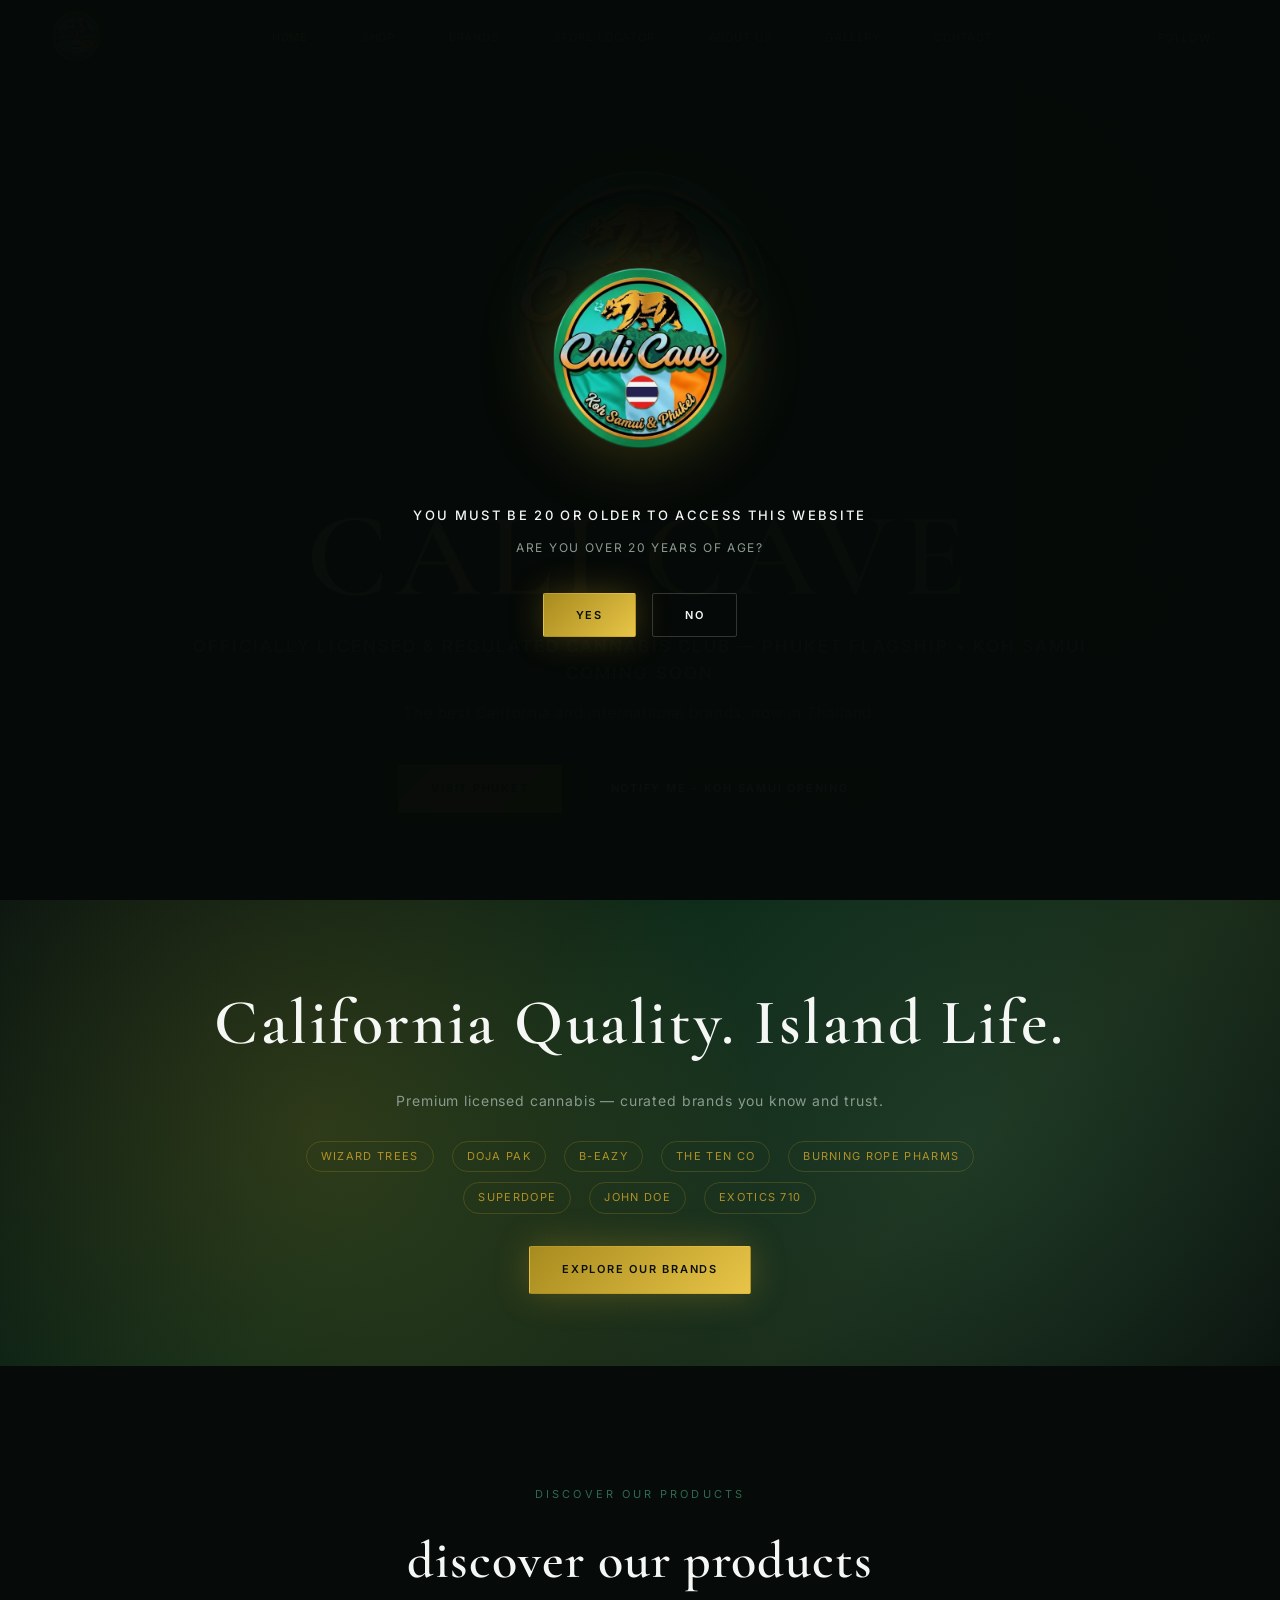
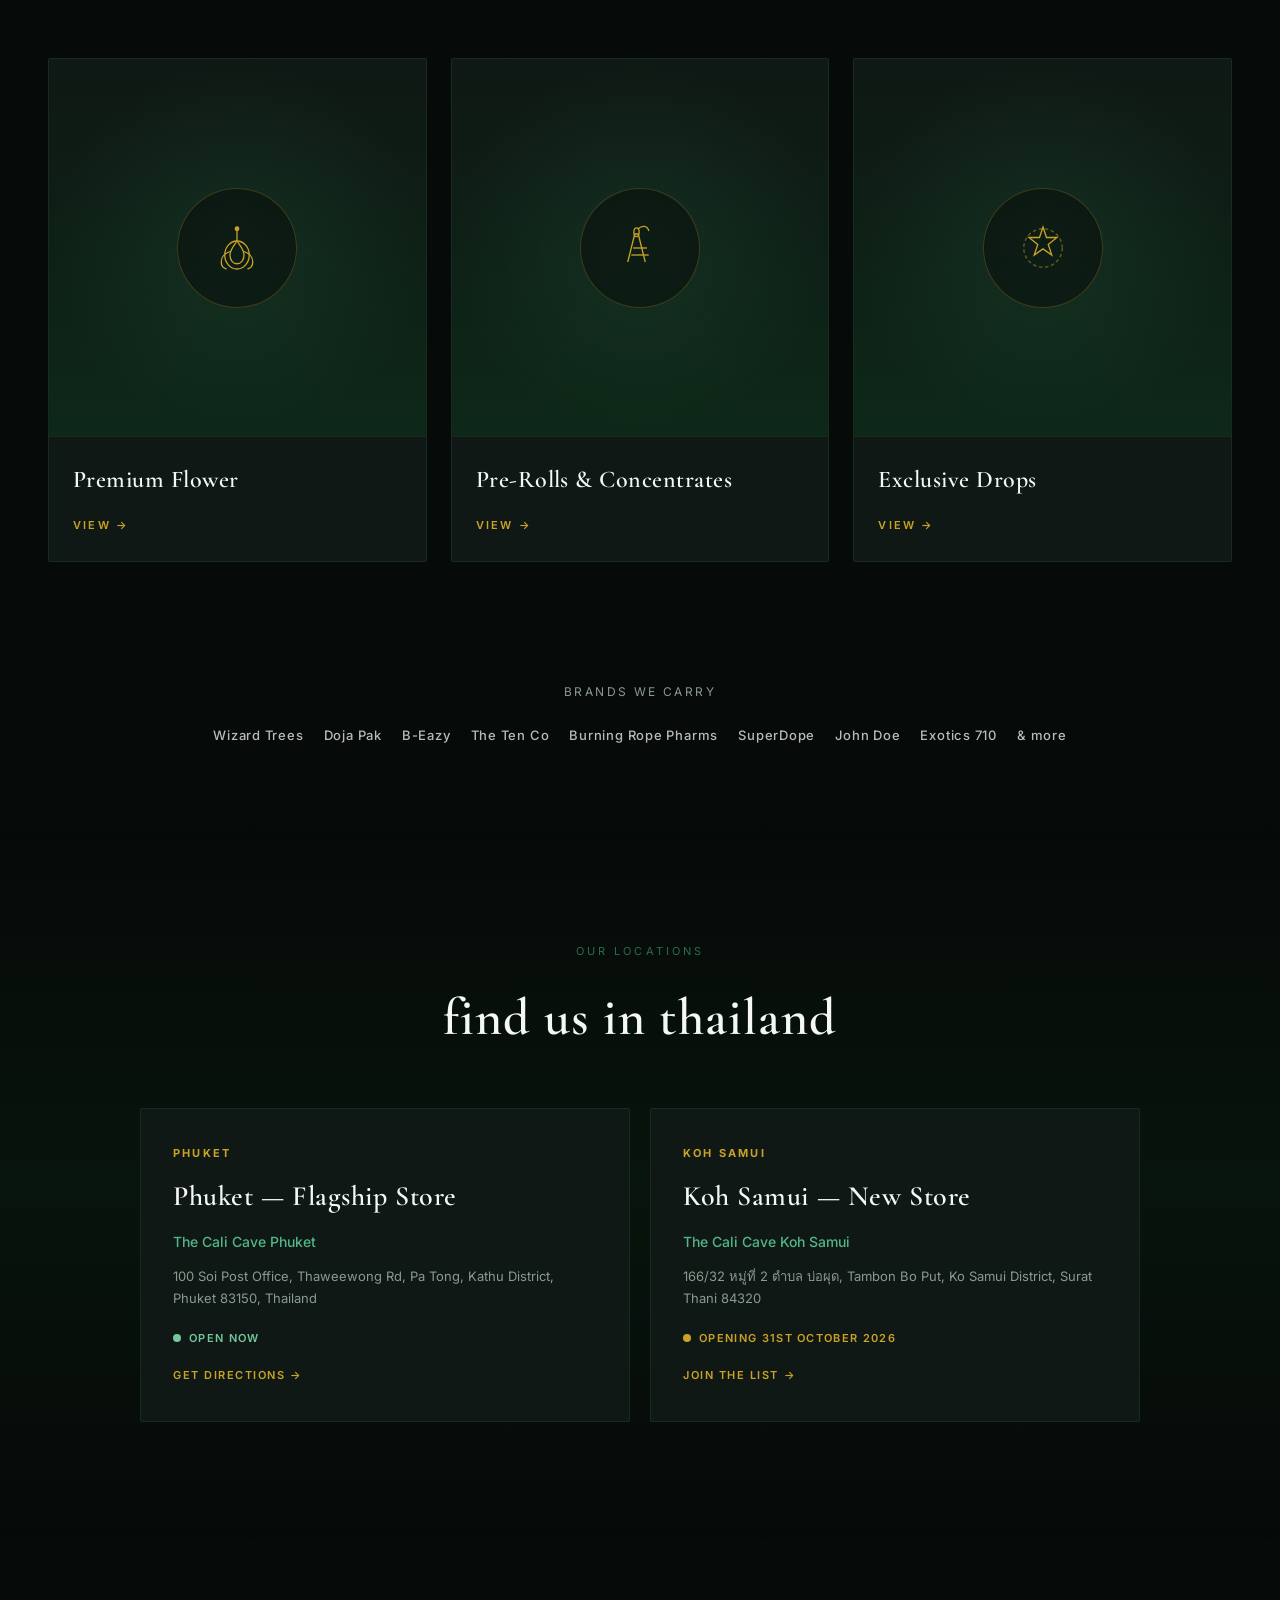
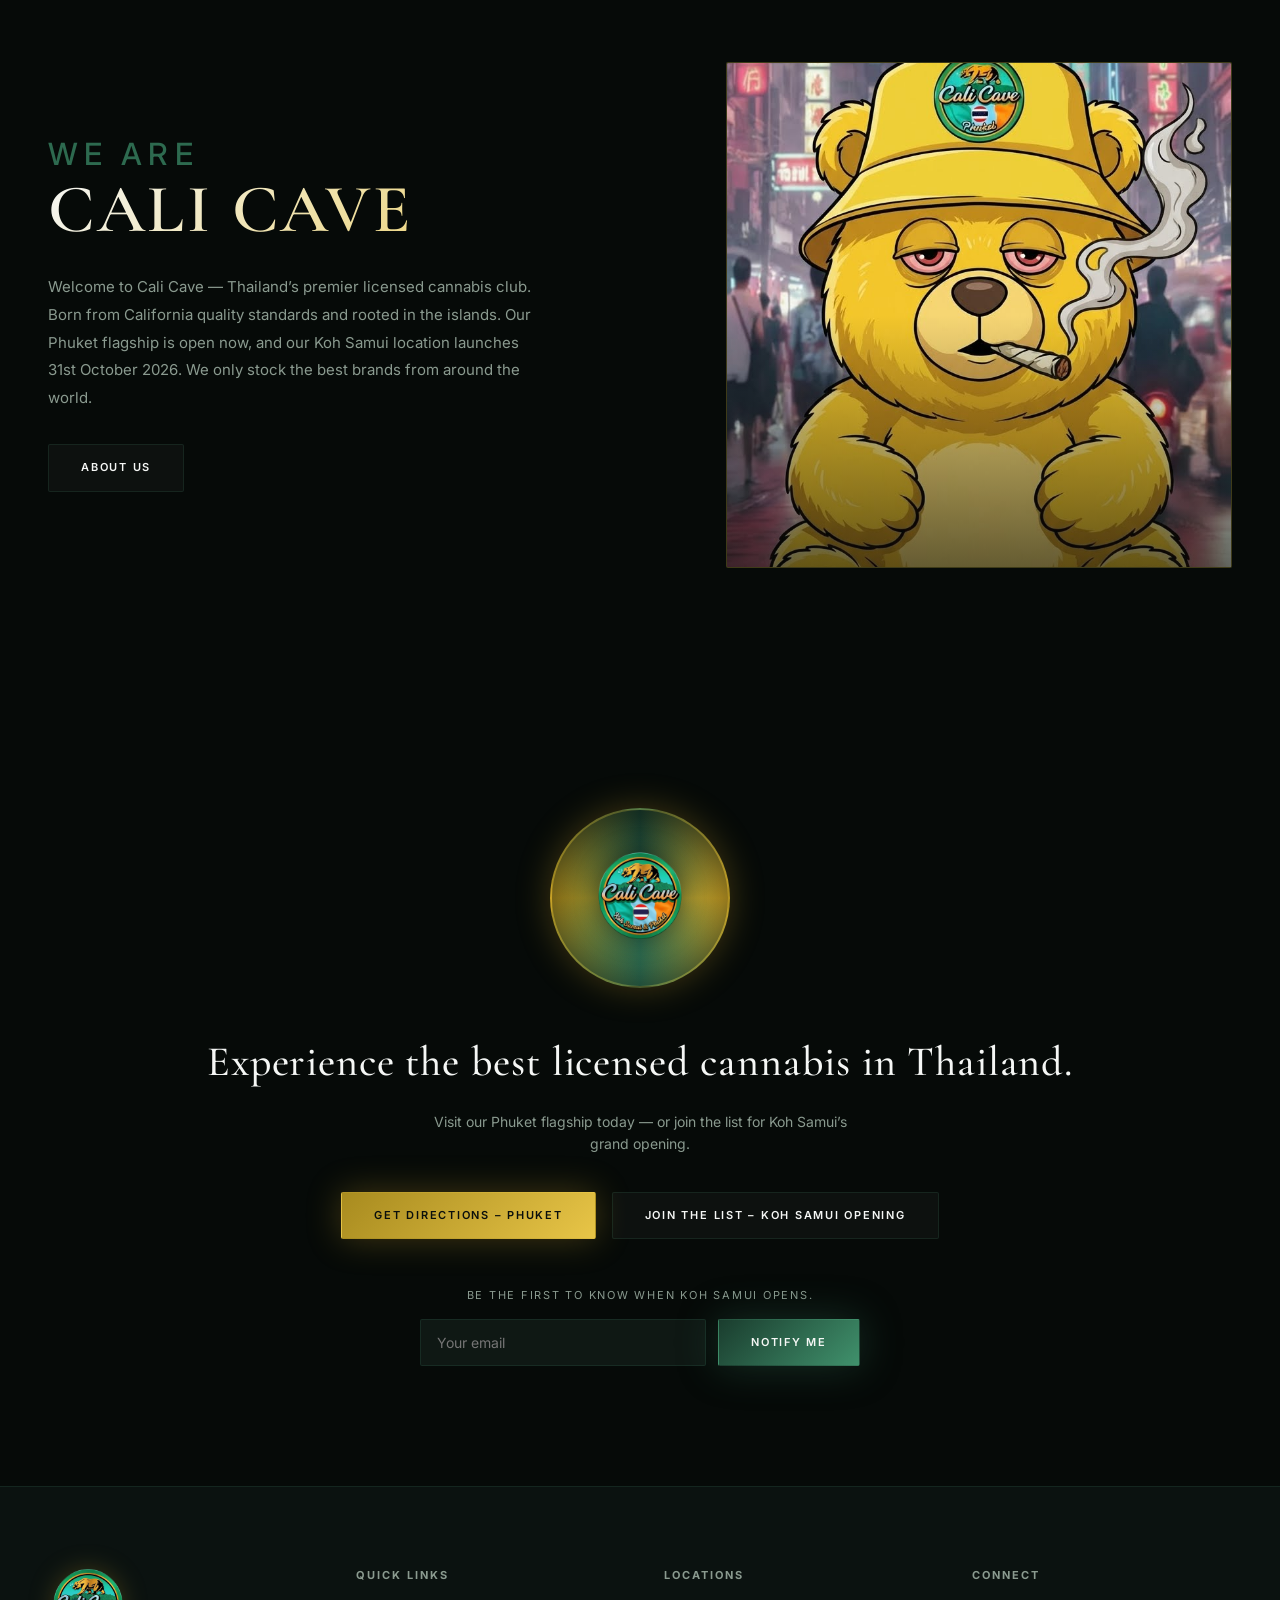
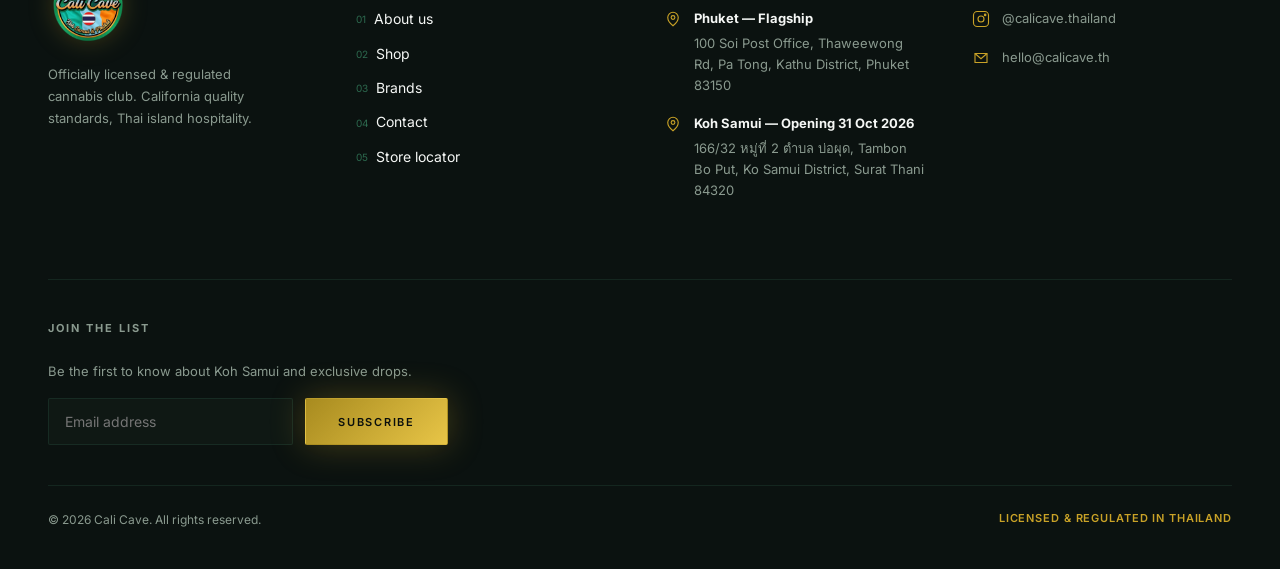
==== index.html @ dd6636c3 "Launch Cali Cave production website Premium dark-theme multi-page site for the licensed Thailand can" ====
<!DOCTYPE html>
<html lang="en">
<head>
  <meta charset="UTF-8">
  <meta name="viewport" content="width=device-width, initial-scale=1.0">
  <title>Cali Cave — Officially Licensed Cannabis Club | Phuket &amp; Koh Samui</title>
  <meta name="description" content="Cali Cave — Thailand's premier licensed &amp; regulated cannabis club. Phuket flagship open now. Koh Samui opening 31st October 2026. California quality brands in Thailand.">
  <link rel="icon" href="assets/images/logo.png" type="image/png">
  <link rel="stylesheet" href="css/style.css">
</head>
<body>
  <div class="ambient-bg"></div>
  <div class="ambient-grain" aria-hidden="true"></div>

  <!-- Age Gate — Thailand legal age 20 -->
  <div class="age-gate" id="age-gate">
    <div class="age-gate__inner">
      <img src="assets/images/logo.png" alt="Cali Cave" class="age-gate__logo">
      <h4>YOU MUST BE 20 OR OLDER TO ACCESS THIS WEBSITE</h4>
      <p>ARE YOU OVER 20 YEARS OF AGE?</p>
      <div class="age-gate__buttons">
        <button class="btn btn--primary" id="age-yes" type="button">Yes</button>
        <button class="btn btn--outline" id="age-no" type="button">No</button>
      </div>
    </div>
  </div>

  <!-- Header -->
  <header class="header">
    <a href="index.html" class="header__logo" aria-label="Cali Cave Home">
      <img src="assets/images/logo.png" alt="Cali Cave">
    </a>
    <nav class="header__nav" aria-label="Primary">
      <a href="index.html" class="active"><span class="num">01.</span> Home</a>
      <a href="shop.html"><span class="num">02.</span> Shop</a>
      <a href="brands.html"><span class="num">03.</span> Brands</a>
      <a href="store-locator.html"><span class="num">04.</span> Store Locator</a>
      <a href="about-us.html"><span class="num">05.</span> About Us</a>
      <a href="gallery.html"><span class="num">06.</span> Gallery</a>
      <a href="contact.html"><span class="num">07.</span> Contact</a>
    </nav>
    <div class="header__actions">
      <button class="header__follow" type="button">Follow</button>
      <button class="menu-toggle" aria-label="Menu" type="button">
        <span></span><span></span><span></span>
      </button>
    </div>
  </header>

  <!-- Mobile Nav Overlay -->
  <nav class="nav-overlay" id="nav-overlay" aria-label="Mobile navigation">
    <img src="assets/images/logo.png" alt="Cali Cave" class="nav-overlay__logo">
    <ul class="nav-overlay__links">
      <li><a href="index.html"><span class="nav-overlay__num">01.</span>home</a></li>
      <li><a href="shop.html"><span class="nav-overlay__num">02.</span>shop</a></li>
      <li><a href="brands.html"><span class="nav-overlay__num">03.</span>brands</a></li>
      <li><a href="store-locator.html"><span class="nav-overlay__num">04.</span>store locator</a></li>
      <li><a href="about-us.html"><span class="nav-overlay__num">05.</span>about us</a></li>
      <li><a href="gallery.html"><span class="nav-overlay__num">06.</span>gallery</a></li>
      <li><a href="contact.html"><span class="nav-overlay__num">07.</span>contact</a></li>
    </ul>
    <p class="nav-overlay__social">Follow us on Instagram <a href="https://www.instagram.com/calicave.thailand/" target="_blank" rel="noopener">@calicave.thailand</a></p>
  </nav>

  <main>
    <!-- Hero -->
    <section class="hero">
      <div class="hero__bg"></div>
      <div class="hero__content">
        <img src="assets/images/logo.png" alt="Cali Cave — Golden Bear Badge" class="hero__logo">
        <h1>CALI CAVE</h1>
        <p class="hero__tagline">Officially Licensed &amp; Regulated Cannabis Club — Phuket Flagship • Koh Samui Coming Soon</p>
        <p class="hero__sub">The best California and international brands, now in Thailand.</p>
        <div class="hero__cta">
          <a href="store-locator.html#phuket" class="btn btn--primary">Visit Phuket</a>
          <a href="#notify" class="btn btn--ghost" data-modal="notify-modal">Notify Me – Koh Samui Opening</a>
        </div>
      </div>
    </section>

    <!-- Promo Banner -->
    <section class="banner-section">
      <a href="brands.html" class="banner-slide">
        <div class="banner-slide__inner">
          <div class="banner-slide__content">
            <h2>California Quality. Island Life.</h2>
            <p>Premium licensed cannabis — curated brands you know and trust.</p>
            <div class="banner-brands">
              <span>Wizard Trees</span>
              <span>Doja Pak</span>
              <span>B-Eazy</span>
              <span>The Ten Co</span>
              <span>Burning Rope Pharms</span>
              <span>SuperDope</span>
              <span>John Doe</span>
              <span>Exotics 710</span>
            </div>
            <span class="btn btn--primary">Explore Our Brands</span>
          </div>
        </div>
      </a>
    </section>

    <!-- Discover Products -->
    <section class="section products-section" id="products">
      <p class="section__label">discover our products</p>
      <h2>discover our products</h2>
      <div class="products-grid">
        <a href="shop.html#flower" class="product-card">
          <div class="product-card__image">
            <div class="product-card__icon" aria-hidden="true">
              <svg viewBox="0 0 64 64" fill="none" stroke="currentColor" stroke-width="1.5">
                <ellipse cx="32" cy="40" rx="14" ry="16"/>
                <path d="M32 24c-4 6-8 10-8 16 0 6 3.5 10 8 10s8-4 8-10c0-6-4-10-8-16z"/>
                <path d="M24 36c-6 2-10 6-10 12 0 4 2 7 6 8"/>
                <path d="M40 36c6 2 10 6 10 12 0 4-2 7-6 8"/>
                <path d="M32 12v12"/>
                <circle cx="32" cy="10" r="2" fill="currentColor"/>
              </svg>
            </div>
          </div>
          <div class="product-card__info">
            <h3>Premium Flower</h3>
            <span class="product-card__link">view →</span>
          </div>
        </a>
        <a href="shop.html#prerolls" class="product-card">
          <div class="product-card__image">
            <div class="product-card__icon" aria-hidden="true">
              <svg viewBox="0 0 64 64" fill="none" stroke="currentColor" stroke-width="1.5">
                <path d="M18 48l8-32h4l8 32"/>
                <path d="M22 40h20"/>
                <path d="M24 32h16"/>
                <ellipse cx="28" cy="14" rx="3" ry="5"/>
                <path d="M30 10c4-4 10-4 12 2" stroke-linecap="round"/>
              </svg>
            </div>
          </div>
          <div class="product-card__info">
            <h3>Pre-Rolls &amp; Concentrates</h3>
            <span class="product-card__link">view →</span>
          </div>
        </a>
        <a href="shop.html#drops" class="product-card">
          <div class="product-card__image">
            <div class="product-card__icon" aria-hidden="true">
              <svg viewBox="0 0 64 64" fill="none" stroke="currentColor" stroke-width="1.5">
                <path d="M32 8l4 12h12l-10 8 4 12-10-7-10 7 4-12-10-8h12z"/>
                <circle cx="32" cy="32" r="22" stroke-dasharray="4 3" opacity="0.5"/>
              </svg>
            </div>
          </div>
          <div class="product-card__info">
            <h3>Exclusive Drops</h3>
            <span class="product-card__link">view →</span>
          </div>
        </a>
      </div>
    </section>

    <!-- Brands we carry -->
    <section class="section brands-strip">
      <p>Brands we carry</p>
      <div class="brands-list">
        <span>Wizard Trees</span>
        <span>Doja Pak</span>
        <span>B-Eazy</span>
        <span>The Ten Co</span>
        <span>Burning Rope Pharms</span>
        <span>SuperDope</span>
        <span>John Doe</span>
        <span>Exotics 710</span>
        <span>&amp; more</span>
      </div>
    </section>

    <!-- Locations -->
    <section class="section locations-section" id="locations">
      <div class="section__head">
        <p class="section__label">our locations</p>
        <h2>find us in thailand</h2>
      </div>
      <div class="locations-grid">
        <a href="store-locator.html#phuket" class="location-card">
          <span class="location-card__code">PHUKET</span>
          <h3>Phuket — Flagship Store</h3>
          <p class="location-card__name">The Cali Cave Phuket</p>
          <p class="location-card__address">100 Soi Post Office, Thaweewong Rd, Pa Tong, Kathu District, Phuket 83150, Thailand</p>
          <span class="location-card__status location-card__status--open">Open Now</span>
          <span class="location-card__link">Get directions →</span>
        </a>
        <a href="store-locator.html#samui" class="location-card">
          <span class="location-card__code">KOH SAMUI</span>
          <h3>Koh Samui — New Store</h3>
          <p class="location-card__name">The Cali Cave Koh Samui</p>
          <p class="location-card__address">166/32 หมู่ที่ 2 ตำบล บ่อผุด, Tambon Bo Put, Ko Samui District, Surat Thani 84320</p>
          <span class="location-card__status location-card__status--soon">Opening 31st October 2026</span>
          <span class="location-card__link">Join the list →</span>
        </a>
      </div>
    </section>

    <!-- We Are Cali Cave -->
    <section class="section">
      <div class="we-are">
        <div class="we-are__text">
          <h2>
            <span>we are</span>
            <span>CALI CAVE</span>
          </h2>
          <p>Welcome to Cali Cave — Thailand’s premier licensed cannabis club. Born from California quality standards and rooted in the islands. Our Phuket flagship is open now, and our Koh Samui location launches 31st October 2026. We only stock the best brands from around the world.</p>
          <a href="about-us.html" class="btn btn--ghost">About Us</a>
        </div>
        <div class="we-are__visual">
          <img src="assets/images/bear-street.jpeg" alt="Cali Cave bear — Phuket nights">
        </div>
      </div>
    </section>

    <!-- Experience CTA -->
    <section class="section experience-cta" id="notify">
      <div class="experience-cta__ring">
        <img src="assets/images/logo.png" alt="">
      </div>
      <h2>Experience the best licensed cannabis in Thailand.</h2>
      <p class="experience-cta__sub">Visit our Phuket flagship today — or join the list for Koh Samui’s grand opening.</p>
      <div class="experience-cta__actions">
        <a href="https://maps.google.com/?q=100+Soi+Post+Office+Thaweewong+Rd+Pa+Tong+Phuket+83150" target="_blank" rel="noopener" class="btn btn--primary">Get Directions – Phuket</a>
        <a href="#notify-form" class="btn btn--ghost" data-modal="notify-modal">Join the List – Koh Samui Opening</a>
      </div>
      <div class="experience-cta__form">
        <form data-form id="notify-form-inline">
          <label for="notify-email">Be the first to know when Koh Samui opens.</label>
          <div class="experience-cta__form-row">
            <input type="email" id="notify-email" name="email" placeholder="Your email" required autocomplete="email">
            <button type="submit" class="btn btn--emerald">Notify Me</button>
          </div>
          <p class="form-success">You’re on the list. We’ll notify you when Koh Samui opens.</p>
        </form>
      </div>
    </section>
  </main>

  <!-- Footer -->
  <footer class="footer">
    <div class="footer__grid">
      <div class="footer__brand">
        <img src="assets/images/logo.png" alt="Cali Cave">
        <p>Officially licensed &amp; regulated cannabis club. California quality standards, Thai island hospitality.</p>
      </div>
      <div>
        <h4>Quick Links</h4>
        <ul class="footer__links">
          <li><a href="about-us.html"><span class="num">01</span> About us</a></li>
          <li><a href="shop.html"><span class="num">02</span> Shop</a></li>
          <li><a href="brands.html"><span class="num">03</span> Brands</a></li>
          <li><a href="contact.html"><span class="num">04</span> Contact</a></li>
          <li><a href="store-locator.html"><span class="num">05</span> Store locator</a></li>
        </ul>
      </div>
      <div>
        <h4>Locations</h4>
        <div class="footer__contact-item">
          <svg viewBox="0 0 24 24" fill="none" stroke="currentColor" stroke-width="1.5"><path d="M12 21s-7-5.5-7-11a7 7 0 1114 0c0 5.5-7 11-7 11z"/><circle cx="12" cy="10" r="2.5"/></svg>
          <div>
            <strong style="color:var(--text);display:block;margin-bottom:4px">Phuket — Flagship</strong>
            100 Soi Post Office, Thaweewong Rd, Pa Tong, Kathu District, Phuket 83150
          </div>
        </div>
        <div class="footer__contact-item">
          <svg viewBox="0 0 24 24" fill="none" stroke="currentColor" stroke-width="1.5"><path d="M12 21s-7-5.5-7-11a7 7 0 1114 0c0 5.5-7 11-7 11z"/><circle cx="12" cy="10" r="2.5"/></svg>
          <div>
            <strong style="color:var(--text);display:block;margin-bottom:4px">Koh Samui — Opening 31 Oct 2026</strong>
            166/32 หมู่ที่ 2 ตำบล บ่อผุด, Tambon Bo Put, Ko Samui District, Surat Thani 84320
          </div>
        </div>
      </div>
      <div>
        <h4>Connect</h4>
        <div class="footer__contact-item">
          <svg viewBox="0 0 24 24" fill="none" stroke="currentColor" stroke-width="1.5"><rect x="2" y="2" width="20" height="20" rx="5"/><circle cx="12" cy="12" r="4"/><circle cx="17.5" cy="6.5" r="1" fill="currentColor"/></svg>
          <a href="https://www.instagram.com/calicave.thailand/" target="_blank" rel="noopener">@calicave.thailand</a>
        </div>
        <div class="footer__contact-item">
          <svg viewBox="0 0 24 24" fill="none" stroke="currentColor" stroke-width="1.5"><path d="M4 6h16v12H4z"/><path d="M4 6l8 7 8-7"/></svg>
          <a href="mailto:hello@calicave.th">hello@calicave.th</a>
        </div>
      </div>
    </div>
    <div class="footer__newsletter">
      <h4>Join the list</h4>
      <p>Be the first to know about Koh Samui and exclusive drops.</p>
      <form class="footer__newsletter-form" data-form>
        <input type="email" name="email" placeholder="Email address" required autocomplete="email">
        <button type="submit" class="btn btn--primary">Subscribe</button>
        <p class="form-success" style="width:100%">Thank you — you’re subscribed.</p>
      </form>
    </div>
    <div class="footer__bottom">
      <span>&copy; 2026 Cali Cave. All rights reserved.</span>
      <span class="footer__badge">Licensed &amp; Regulated in Thailand</span>
    </div>
  </footer>

  <!-- Notify Modal -->
  <div class="modal" id="notify-modal" role="dialog" aria-labelledby="notify-title" aria-modal="true">
    <div class="modal__content">
      <button class="modal__close" type="button" aria-label="Close">&times;</button>
      <h3 id="notify-title">Koh Samui Opening</h3>
      <p>Be the first to know when our Koh Samui store opens 31st October 2026.</p>
      <form class="modal__form" data-form>
        <input type="text" name="name" placeholder="Name" autocomplete="name">
        <input type="email" name="email" placeholder="Email" required autocomplete="email">
        <button type="submit" class="btn btn--primary">Join the List</button>
      </form>
      <p class="modal__success">You’re on the list. See you in Koh Samui.</p>
    </div>
  </div>

  <script src="js/main.js"></script>
</body>
</html>
---- css/style.css ----
@import url('https://fonts.googleapis.com/css2?family=Cormorant+Garamond:ital,wght@0,400;0,500;0,600;0,700;1,400&family=Inter:wght@300;400;500;600;700&display=swap');

:root {
  --bg: #060a08;
  --bg-elevated: #0b1210;
  --bg-card: #0f1814;
  --bg-card-hover: #14201a;
  --text: #f5f7f5;
  --text-muted: #8a9a8f;
  --forest: #1a3d2e;
  --forest-deep: #0d2818;
  --emerald: #2d6a4f;
  --emerald-bright: #40916c;
  --green: #52b788;
  --green-glow: #74c69d;
  --gold: #c9a227;
  --gold-bright: #e8c547;
  --gold-dim: #a88b1f;
  --gold-soft: rgba(201, 162, 39, 0.15);
  --border: rgba(82, 183, 136, 0.12);
  --border-gold: rgba(201, 162, 39, 0.25);
  --glow-green: 0 0 40px rgba(45, 106, 79, 0.4);
  --glow-gold: 0 0 35px rgba(201, 162, 39, 0.3);
  --font: 'Inter', system-ui, -apple-system, sans-serif;
  --font-display: 'Cormorant Garamond', Georgia, serif;
  --header-h: 76px;
  --ease: cubic-bezier(0.4, 0, 0.2, 1);
  --radius: 2px;
}

*, *::before, *::after { box-sizing: border-box; margin: 0; padding: 0; }

html { scroll-behavior: smooth; }

body {
  font-family: var(--font);
  background: var(--bg);
  color: var(--text);
  line-height: 1.6;
  overflow-x: hidden;
  -webkit-font-smoothing: antialiased;
}

body.menu-open,
body.modal-open { overflow: hidden; }

a { color: inherit; text-decoration: none; }
img { max-width: 100%; display: block; }

button, input, textarea, select {
  font-family: inherit;
  border: none;
  outline: none;
}

/* Ambient background */
.ambient-bg {
  position: fixed;
  inset: 0;
  z-index: -1;
  background:
    radial-gradient(ellipse 90% 55% at 50% -15%, rgba(26, 61, 46, 0.45), transparent),
    radial-gradient(ellipse 50% 40% at 90% 70%, rgba(201, 162, 39, 0.06), transparent),
    radial-gradient(ellipse 40% 30% at 5% 85%, rgba(45, 106, 79, 0.12), transparent),
    var(--bg);
}

.ambient-grain {
  position: fixed;
  inset: 0;
  z-index: -1;
  opacity: 0.035;
  pointer-events: none;
  background-image: url("data:image/svg+xml,%3Csvg viewBox='0 0 256 256' xmlns='http://www.w3.org/2000/svg'%3E%3Cfilter id='n'%3E%3CfeTurbulence type='fractalNoise' baseFrequency='0.85' numOctaves='4' stitchTiles='stitch'/%3E%3C/filter%3E%3Crect width='100%25' height='100%25' filter='url(%23n)'/%3E%3C/svg%3E");
}

/* ── Age Gate ── */
.age-gate {
  position: fixed;
  inset: 0;
  z-index: 10000;
  background: rgba(6, 10, 8, 0.98);
  display: flex;
  align-items: center;
  justify-content: center;
  padding: 24px;
  transition: opacity 0.5s var(--ease), visibility 0.5s;
}

.age-gate.hidden {
  opacity: 0;
  visibility: hidden;
  pointer-events: none;
}

.age-gate__inner {
  text-align: center;
  max-width: 520px;
}

.age-gate__logo {
  width: 200px;
  height: auto;
  margin: 0 auto 40px;
  filter: drop-shadow(var(--glow-gold));
}

.age-gate h4 {
  font-size: 13px;
  font-weight: 500;
  letter-spacing: 0.18em;
  text-transform: uppercase;
  line-height: 1.9;
  margin-bottom: 10px;
}

.age-gate p {
  font-size: 12px;
  letter-spacing: 0.14em;
  text-transform: uppercase;
  color: var(--text-muted);
  margin-bottom: 36px;
}

.age-gate__buttons {
  display: flex;
  gap: 16px;
  justify-content: center;
}

/* ── Buttons ── */
.btn {
  display: inline-flex;
  align-items: center;
  justify-content: center;
  padding: 14px 32px;
  font-size: 11px;
  font-weight: 600;
  letter-spacing: 0.16em;
  text-transform: uppercase;
  cursor: pointer;
  transition: all 0.3s var(--ease);
  border: 1px solid transparent;
  border-radius: var(--radius);
}

.btn--primary {
  background: linear-gradient(135deg, var(--gold-dim), var(--gold-bright));
  color: #0a0f0c;
  box-shadow: var(--glow-gold);
}

.btn--primary:hover {
  transform: translateY(-2px);
  box-shadow: 0 0 50px rgba(201, 162, 39, 0.5);
}

.btn--outline {
  background: transparent;
  border-color: rgba(255, 255, 255, 0.18);
  color: var(--text);
}

.btn--outline:hover {
  border-color: var(--gold);
  color: var(--gold-bright);
}

.btn--ghost {
  background: rgba(255, 255, 255, 0.03);
  border: 1px solid var(--border);
  color: var(--text);
}

.btn--ghost:hover {
  border-color: var(--green);
  color: var(--green-glow);
  box-shadow: var(--glow-green);
}

.btn--emerald {
  background: linear-gradient(135deg, var(--forest), var(--emerald-bright));
  color: var(--text);
  box-shadow: var(--glow-green);
}

.btn--emerald:hover {
  transform: translateY(-2px);
  box-shadow: 0 0 45px rgba(64, 145, 108, 0.45);
}

/* ── Header ── */
.header {
  position: fixed;
  top: 0;
  left: 0;
  right: 0;
  z-index: 1000;
  height: var(--header-h);
  display: flex;
  align-items: center;
  justify-content: space-between;
  padding: 0 clamp(20px, 4vw, 48px);
  background: rgba(6, 10, 8, 0.88);
  backdrop-filter: blur(20px);
  -webkit-backdrop-filter: blur(20px);
  border-bottom: 1px solid var(--border);
}

.header__logo img {
  height: 56px;
  width: auto;
  filter: drop-shadow(0 0 12px rgba(201, 162, 39, 0.35));
  transition: transform 0.3s var(--ease);
}

.header__logo:hover img { transform: scale(1.05); }

.header__nav {
  display: none;
  align-items: center;
  gap: 4px;
}

@media (min-width: 1100px) {
  .header__nav { display: flex; }
  .header .menu-toggle { display: none; }
}

.header__nav a {
  padding: 8px 12px;
  font-size: 11px;
  font-weight: 500;
  letter-spacing: 0.08em;
  text-transform: uppercase;
  color: var(--text-muted);
  transition: color 0.25s;
  white-space: nowrap;
}

.header__nav a:hover,
.header__nav a.active { color: var(--gold-bright); }

.header__nav .num {
  color: var(--emerald);
  margin-right: 4px;
  font-size: 10px;
}

.header__actions {
  display: flex;
  align-items: center;
  gap: 12px;
}

.header__follow {
  display: none;
  padding: 10px 20px;
  font-size: 11px;
  font-weight: 600;
  letter-spacing: 0.12em;
  text-transform: uppercase;
  background: transparent;
  border: 1px solid var(--border-gold);
  color: var(--gold);
  cursor: pointer;
  transition: all 0.3s;
  border-radius: var(--radius);
}

.header__follow:hover {
  background: var(--gold-soft);
  border-color: var(--gold-bright);
  color: var(--gold-bright);
}

@media (min-width: 768px) {
  .header__follow { display: inline-flex; }
}

.menu-toggle {
  width: 44px;
  height: 44px;
  display: flex;
  flex-direction: column;
  align-items: center;
  justify-content: center;
  gap: 6px;
  background: transparent;
  cursor: pointer;
  padding: 8px;
}

.menu-toggle span {
  display: block;
  width: 24px;
  height: 1.5px;
  background: var(--text);
  transition: all 0.3s var(--ease);
}

.menu-toggle.active span:nth-child(1) {
  transform: translateY(7.5px) rotate(45deg);
}
.menu-toggle.active span:nth-child(2) { opacity: 0; }
.menu-toggle.active span:nth-child(3) {
  transform: translateY(-7.5px) rotate(-45deg);
}

/* ── Nav Overlay ── */
.nav-overlay {
  position: fixed;
  inset: 0;
  z-index: 999;
  background: rgba(6, 10, 8, 0.98);
  display: flex;
  flex-direction: column;
  align-items: center;
  justify-content: center;
  opacity: 0;
  visibility: hidden;
  transition: all 0.4s var(--ease);
}

.nav-overlay.open {
  opacity: 1;
  visibility: visible;
}

.nav-overlay__logo {
  width: 110px;
  height: auto;
  margin-bottom: 40px;
  filter: drop-shadow(0 0 20px rgba(201, 162, 39, 0.3));
  opacity: 0;
  transform: translateY(20px);
  transition: all 0.4s 0.1s var(--ease);
}

.nav-overlay.open .nav-overlay__logo {
  opacity: 1;
  transform: translateY(0);
}

.nav-overlay__links {
  list-style: none;
  text-align: center;
}

.nav-overlay__links li {
  opacity: 0;
  transform: translateY(20px);
  transition: all 0.4s var(--ease);
}

.nav-overlay.open .nav-overlay__links li {
  opacity: 1;
  transform: translateY(0);
}

.nav-overlay__links li:nth-child(1) { transition-delay: 0.08s; }
.nav-overlay__links li:nth-child(2) { transition-delay: 0.12s; }
.nav-overlay__links li:nth-child(3) { transition-delay: 0.16s; }
.nav-overlay__links li:nth-child(4) { transition-delay: 0.2s; }
.nav-overlay__links li:nth-child(5) { transition-delay: 0.24s; }
.nav-overlay__links li:nth-child(6) { transition-delay: 0.28s; }
.nav-overlay__links li:nth-child(7) { transition-delay: 0.32s; }

.nav-overlay__links a {
  display: block;
  padding: 12px 0;
  font-family: var(--font-display);
  font-size: clamp(28px, 5vw, 48px);
  font-weight: 500;
  letter-spacing: 0.02em;
  transition: color 0.3s;
}

.nav-overlay__links a:hover { color: var(--gold-bright); }

.nav-overlay__num {
  font-family: var(--font);
  font-size: 11px;
  color: var(--emerald);
  letter-spacing: 0.1em;
  margin-right: 12px;
  vertical-align: middle;
}

.nav-overlay__social {
  margin-top: 40px;
  font-size: 13px;
  color: var(--text-muted);
  opacity: 0;
  transition: all 0.4s 0.45s var(--ease);
}

.nav-overlay.open .nav-overlay__social { opacity: 1; }

.nav-overlay__social a {
  color: var(--gold);
  font-weight: 600;
}

/* Main */
main { padding-top: var(--header-h); }

/* ── Hero ── */
.hero {
  position: relative;
  min-height: calc(100vh - var(--header-h));
  display: flex;
  align-items: center;
  justify-content: center;
  overflow: hidden;
  padding: 60px clamp(20px, 4vw, 48px);
}

.hero__bg {
  position: absolute;
  inset: 0;
  background:
    radial-gradient(ellipse 65% 55% at 50% 45%, rgba(26, 61, 46, 0.5), transparent),
    radial-gradient(ellipse 35% 30% at 75% 25%, rgba(201, 162, 39, 0.1), transparent);
}

.hero__content {
  position: relative;
  z-index: 2;
  text-align: center;
  max-width: 920px;
}

.hero__logo {
  width: clamp(180px, 30vw, 300px);
  height: auto;
  margin: 0 auto 36px;
  filter: drop-shadow(0 0 50px rgba(201, 162, 39, 0.4));
  animation: float 7s ease-in-out infinite;
}

@keyframes float {
  0%, 100% { transform: translateY(0); }
  50% { transform: translateY(-14px); }
}

.hero h1 {
  font-family: var(--font-display);
  font-size: clamp(52px, 11vw, 120px);
  font-weight: 600;
  letter-spacing: 0.06em;
  line-height: 0.95;
  background: linear-gradient(135deg, #fff 0%, var(--gold-bright) 45%, var(--green) 100%);
  -webkit-background-clip: text;
  -webkit-text-fill-color: transparent;
  background-clip: text;
  margin-bottom: 20px;
}

.hero__tagline {
  font-size: clamp(13px, 1.8vw, 17px);
  font-weight: 500;
  letter-spacing: 0.12em;
  text-transform: uppercase;
  color: var(--green);
  margin-bottom: 14px;
  line-height: 1.6;
}

.hero__sub {
  font-size: 15px;
  color: var(--text-muted);
  letter-spacing: 0.04em;
  margin-bottom: 40px;
  max-width: 480px;
  margin-left: auto;
  margin-right: auto;
}

.hero__cta {
  display: flex;
  flex-wrap: wrap;
  gap: 16px;
  justify-content: center;
}

/* ── Banner ── */
.banner-section { padding: 0; }

.banner-slide {
  position: relative;
  display: block;
  overflow: hidden;
}

.banner-slide__inner {
  position: relative;
  min-height: 380px;
  display: flex;
  align-items: center;
  justify-content: center;
  background: linear-gradient(135deg, #0a1510 0%, #0d2818 40%, #1a2a18 70%, #0a120e 100%);
  padding: 72px 48px;
  overflow: hidden;
}

.banner-slide__inner::before {
  content: '';
  position: absolute;
  inset: 0;
  background:
    radial-gradient(circle at 25% 50%, rgba(201, 162, 39, 0.18), transparent 45%),
    radial-gradient(circle at 75% 50%, rgba(45, 106, 79, 0.25), transparent 45%);
}

.banner-slide__content {
  position: relative;
  z-index: 2;
  text-align: center;
}

.banner-slide h2 {
  font-family: var(--font-display);
  font-size: clamp(32px, 5.5vw, 64px);
  font-weight: 600;
  letter-spacing: 0.04em;
  margin-bottom: 16px;
}

.banner-slide p {
  color: var(--text-muted);
  font-size: 14px;
  margin-bottom: 28px;
  letter-spacing: 0.06em;
}

.banner-brands {
  display: flex;
  flex-wrap: wrap;
  gap: 10px 18px;
  justify-content: center;
  margin-bottom: 32px;
  max-width: 700px;
  margin-left: auto;
  margin-right: auto;
}

.banner-brands span {
  font-size: 11px;
  letter-spacing: 0.12em;
  text-transform: uppercase;
  color: var(--gold);
  opacity: 0.85;
  border: 1px solid var(--border-gold);
  padding: 6px 14px;
  border-radius: 100px;
}

/* ── Sections ── */
.section {
  padding: clamp(64px, 10vw, 120px) clamp(20px, 4vw, 48px);
}

.section__label {
  font-size: 11px;
  letter-spacing: 0.28em;
  text-transform: uppercase;
  color: var(--emerald);
  margin-bottom: 16px;
}

.section h2 {
  font-family: var(--font-display);
  font-size: clamp(32px, 5vw, 52px);
  font-weight: 600;
  letter-spacing: 0.02em;
}

/* Products */
.products-section { text-align: center; }

.products-section h2 {
  margin-bottom: 56px;
  text-transform: lowercase;
}

.products-grid {
  display: grid;
  grid-template-columns: repeat(auto-fit, minmax(280px, 1fr));
  gap: 24px;
  max-width: 1200px;
  margin: 0 auto;
}

.product-card {
  position: relative;
  background: var(--bg-card);
  border: 1px solid var(--border);
  border-radius: var(--radius);
  overflow: hidden;
  transition: all 0.4s var(--ease);
  text-align: left;
}

.product-card:hover {
  border-color: rgba(201, 162, 39, 0.35);
  transform: translateY(-4px);
  box-shadow: var(--glow-gold);
}

.product-card__image {
  aspect-ratio: 1;
  display: flex;
  align-items: center;
  justify-content: center;
  padding: 40px;
  background:
    radial-gradient(ellipse at center, rgba(45, 106, 79, 0.2), transparent 70%),
    linear-gradient(180deg, var(--bg-card) 0%, var(--forest-deep) 100%);
  overflow: hidden;
}

.product-card__icon {
  width: 120px;
  height: 120px;
  border-radius: 50%;
  display: flex;
  align-items: center;
  justify-content: center;
  border: 1px solid var(--border-gold);
  background: rgba(6, 10, 8, 0.5);
  transition: transform 0.4s var(--ease);
}

.product-card:hover .product-card__icon { transform: scale(1.06); }

.product-card__icon svg {
  width: 56px;
  height: 56px;
  color: var(--gold);
}

.product-card__info {
  padding: 24px;
  border-top: 1px solid var(--border);
}

.product-card h3 {
  font-family: var(--font-display);
  font-size: 24px;
  font-weight: 600;
  margin-bottom: 12px;
  letter-spacing: 0.02em;
}

.product-card__link {
  font-size: 11px;
  font-weight: 600;
  letter-spacing: 0.2em;
  text-transform: uppercase;
  color: var(--gold);
  display: inline-flex;
  align-items: center;
  gap: 8px;
  transition: gap 0.3s;
}

.product-card:hover .product-card__link { gap: 14px; }

/* Brands strip */
.brands-strip {
  text-align: center;
  padding-top: 0;
  padding-bottom: clamp(40px, 6vw, 80px);
}

.brands-strip p {
  font-size: 12px;
  letter-spacing: 0.2em;
  text-transform: uppercase;
  color: var(--text-muted);
  margin-bottom: 24px;
}

.brands-list {
  display: flex;
  flex-wrap: wrap;
  gap: 12px 20px;
  justify-content: center;
  max-width: 900px;
  margin: 0 auto;
}

.brands-list span {
  font-size: 13px;
  font-weight: 500;
  letter-spacing: 0.06em;
  color: var(--text);
  opacity: 0.75;
  transition: opacity 0.25s, color 0.25s;
}

.brands-list span:hover {
  opacity: 1;
  color: var(--gold-bright);
}

/* Locations (states-style) */
.locations-section {
  background: linear-gradient(180deg, transparent, rgba(13, 40, 24, 0.35), transparent);
}

.locations-section .section__head {
  text-align: center;
  margin-bottom: 48px;
}

.locations-section .section__head h2 {
  text-transform: lowercase;
  margin-top: 8px;
}

.locations-grid {
  display: grid;
  grid-template-columns: 1fr;
  gap: 20px;
  max-width: 1000px;
  margin: 0 auto;
}

@media (min-width: 768px) {
  .locations-grid { grid-template-columns: 1fr 1fr; }
}

.location-card {
  padding: 36px 32px;
  background: var(--bg-card);
  border: 1px solid var(--border);
  border-radius: var(--radius);
  transition: all 0.35s var(--ease);
  display: flex;
  flex-direction: column;
  gap: 12px;
}

.location-card:hover {
  border-color: rgba(201, 162, 39, 0.4);
  box-shadow: var(--glow-gold);
  transform: translateY(-3px);
}

.location-card__code {
  font-size: 11px;
  font-weight: 700;
  letter-spacing: 0.2em;
  color: var(--gold);
  text-transform: uppercase;
}

.location-card h3 {
  font-family: var(--font-display);
  font-size: 28px;
  font-weight: 600;
  letter-spacing: 0.02em;
}

.location-card__name {
  font-size: 14px;
  color: var(--green);
  font-weight: 500;
}

.location-card__address {
  font-size: 13px;
  color: var(--text-muted);
  line-height: 1.7;
  flex: 1;
}

.location-card__status {
  display: inline-flex;
  align-items: center;
  gap: 8px;
  font-size: 11px;
  font-weight: 600;
  letter-spacing: 0.12em;
  text-transform: uppercase;
  margin-top: 8px;
}

.location-card__status::before {
  content: '';
  width: 8px;
  height: 8px;
  border-radius: 50%;
  background: currentColor;
}

.location-card__status--open {
  color: var(--green-glow);
}

.location-card__status--soon {
  color: var(--gold);
}

.location-card__status--soon::before {
  animation: pulse-dot 2s ease-in-out infinite;
}

@keyframes pulse-dot {
  0%, 100% { opacity: 1; }
  50% { opacity: 0.35; }
}

.location-card__link {
  margin-top: 8px;
  font-size: 11px;
  font-weight: 600;
  letter-spacing: 0.14em;
  text-transform: uppercase;
  color: var(--gold);
}

/* We Are */
.we-are {
  display: grid;
  grid-template-columns: 1fr;
  gap: 60px;
  max-width: 1200px;
  margin: 0 auto;
  align-items: center;
}

@media (min-width: 900px) {
  .we-are { grid-template-columns: 1.1fr 0.9fr; }
}

.we-are__text h2 {
  font-size: clamp(40px, 6vw, 68px);
  line-height: 1.05;
  margin-bottom: 28px;
  text-transform: uppercase;
  letter-spacing: 0.04em;
}

.we-are__text h2 span {
  display: block;
}

.we-are__text h2 span:first-child {
  font-size: 0.45em;
  letter-spacing: 0.2em;
  color: var(--emerald);
  font-weight: 500;
  margin-bottom: 4px;
  font-family: var(--font);
}

.we-are__text h2 span:last-child {
  background: linear-gradient(135deg, var(--text), var(--gold-bright));
  -webkit-background-clip: text;
  -webkit-text-fill-color: transparent;
  background-clip: text;
}

.we-are__text p {
  color: var(--text-muted);
  font-size: 15px;
  line-height: 1.85;
  margin-bottom: 32px;
  max-width: 500px;
}

.we-are__visual {
  position: relative;
  border-radius: var(--radius);
  overflow: hidden;
  border: 1px solid var(--border-gold);
  aspect-ratio: 1;
  background: var(--bg-card);
}

.we-are__visual img {
  width: 100%;
  height: 100%;
  object-fit: cover;
}

.we-are__visual::after {
  content: '';
  position: absolute;
  inset: 0;
  background: linear-gradient(180deg, transparent 50%, rgba(6, 10, 8, 0.6));
  pointer-events: none;
}

/* Experience CTA */
.experience-cta {
  text-align: center;
  position: relative;
  overflow: hidden;
}

.experience-cta__ring {
  width: 180px;
  height: 180px;
  margin: 0 auto 40px;
  border-radius: 50%;
  border: 2px solid var(--border-gold);
  background:
    radial-gradient(circle at center, rgba(45, 106, 79, 0.6) 0%, transparent 65%),
    conic-gradient(from 0deg, var(--forest), var(--gold), var(--emerald), var(--gold-dim), var(--forest));
  animation: portal-spin 12s linear infinite;
  box-shadow: var(--glow-gold), inset 0 0 40px rgba(0, 0, 0, 0.5);
  display: flex;
  align-items: center;
  justify-content: center;
  position: relative;
}

.experience-cta__ring img {
  width: 96px;
  height: auto;
  animation: portal-spin 12s linear infinite reverse;
  filter: drop-shadow(0 0 12px rgba(0, 0, 0, 0.4));
}

@keyframes portal-spin {
  to { transform: rotate(360deg); }
}

.experience-cta h2 {
  font-family: var(--font-display);
  font-size: clamp(26px, 4vw, 42px);
  font-weight: 500;
  margin-bottom: 16px;
  letter-spacing: 0.02em;
}

.experience-cta__sub {
  color: var(--text-muted);
  font-size: 14px;
  margin-bottom: 36px;
  max-width: 420px;
  margin-left: auto;
  margin-right: auto;
}

.experience-cta__actions {
  display: flex;
  flex-wrap: wrap;
  gap: 16px;
  justify-content: center;
  margin-bottom: 48px;
}

.experience-cta__form {
  max-width: 440px;
  margin: 0 auto;
}

.experience-cta__form label {
  display: block;
  font-size: 11px;
  letter-spacing: 0.16em;
  text-transform: uppercase;
  color: var(--text-muted);
  margin-bottom: 14px;
}

.experience-cta__form-row {
  display: flex;
  gap: 12px;
  flex-wrap: wrap;
}

.experience-cta__form input {
  flex: 1;
  min-width: 200px;
  padding: 14px 16px;
  background: var(--bg-card);
  border: 1px solid var(--border);
  color: var(--text);
  font-size: 14px;
  border-radius: var(--radius);
}

.experience-cta__form input:focus {
  border-color: var(--gold);
}

.form-success {
  display: none;
  color: var(--green-glow);
  font-size: 13px;
  margin-top: 14px;
}

/* ── Footer ── */
.footer {
  border-top: 1px solid var(--border);
  padding: 80px clamp(20px, 4vw, 48px) 40px;
  background: var(--bg-elevated);
}

.footer__grid {
  display: grid;
  grid-template-columns: repeat(auto-fit, minmax(200px, 1fr));
  gap: 48px;
  max-width: 1200px;
  margin: 0 auto 60px;
}

.footer h4 {
  font-size: 11px;
  letter-spacing: 0.18em;
  text-transform: uppercase;
  color: var(--text-muted);
  margin-bottom: 24px;
}

.footer__brand img {
  width: 80px;
  height: auto;
  margin-bottom: 16px;
  filter: drop-shadow(0 0 12px rgba(201, 162, 39, 0.25));
}

.footer__brand p {
  font-size: 13px;
  color: var(--text-muted);
  line-height: 1.7;
  max-width: 240px;
}

.footer__links { list-style: none; }

.footer__links li { margin-bottom: 12px; }

.footer__links a {
  font-size: 14px;
  transition: color 0.3s;
  display: flex;
  align-items: center;
  gap: 8px;
}

.footer__links a:hover { color: var(--gold-bright); }

.footer__links .num {
  font-size: 10px;
  color: var(--emerald);
}

.footer__contact-item {
  display: flex;
  align-items: flex-start;
  gap: 12px;
  margin-bottom: 18px;
  font-size: 13px;
  color: var(--text-muted);
  line-height: 1.6;
}

.footer__contact-item svg {
  width: 18px;
  height: 18px;
  flex-shrink: 0;
  margin-top: 2px;
  color: var(--gold);
}

.footer__contact-item a:hover { color: var(--green); }

.footer__newsletter {
  max-width: 1200px;
  margin: 0 auto;
  padding-top: 40px;
  border-top: 1px solid var(--border);
}

.footer__newsletter p {
  font-size: 13px;
  color: var(--text-muted);
  margin-bottom: 4px;
}

.footer__newsletter-form {
  display: flex;
  gap: 12px;
  max-width: 400px;
  margin-top: 16px;
  flex-wrap: wrap;
}

.footer__newsletter-form input {
  flex: 1;
  min-width: 180px;
  padding: 14px 16px;
  background: var(--bg-card);
  border: 1px solid var(--border);
  color: var(--text);
  font-size: 14px;
  border-radius: var(--radius);
}

.footer__newsletter-form input:focus {
  border-color: var(--gold);
}

.footer__bottom {
  max-width: 1200px;
  margin: 40px auto 0;
  padding-top: 24px;
  border-top: 1px solid var(--border);
  display: flex;
  flex-wrap: wrap;
  justify-content: space-between;
  gap: 16px;
  font-size: 12px;
  color: var(--text-muted);
}

.footer__badge {
  color: var(--gold);
  letter-spacing: 0.08em;
  text-transform: uppercase;
  font-size: 11px;
  font-weight: 600;
}

/* ── Modals ── */
.modal {
  position: fixed;
  inset: 0;
  z-index: 9000;
  display: flex;
  align-items: center;
  justify-content: center;
  padding: 24px;
  background: rgba(6, 10, 8, 0.92);
  opacity: 0;
  visibility: hidden;
  transition: all 0.3s var(--ease);
}

.modal.open {
  opacity: 1;
  visibility: visible;
}

.modal__content {
  background: var(--bg-elevated);
  border: 1px solid var(--border-gold);
  padding: 48px 40px;
  max-width: 480px;
  width: 100%;
  text-align: center;
  position: relative;
  transform: translateY(20px);
  transition: transform 0.3s var(--ease);
  border-radius: var(--radius);
}

.modal.open .modal__content { transform: translateY(0); }

.modal__close {
  position: absolute;
  top: 16px;
  right: 16px;
  width: 32px;
  height: 32px;
  background: transparent;
  color: var(--text-muted);
  cursor: pointer;
  font-size: 24px;
  display: flex;
  align-items: center;
  justify-content: center;
}

.modal h3 {
  font-family: var(--font-display);
  font-size: 28px;
  margin-bottom: 12px;
}

.modal p {
  color: var(--text-muted);
  margin-bottom: 24px;
  font-size: 14px;
}

.modal__form {
  display: flex;
  flex-direction: column;
  gap: 12px;
}

.modal__form input {
  padding: 14px 16px;
  background: var(--bg-card);
  border: 1px solid var(--border);
  color: var(--text);
  border-radius: var(--radius);
}

.modal__success {
  display: none;
  color: var(--green-glow);
  font-size: 14px;
  margin-top: 12px;
}

/* ── Page heroes ── */
.page-hero {
  padding: 80px clamp(20px, 4vw, 48px) 48px;
  text-align: center;
}

.page-hero h1 {
  font-family: var(--font-display);
  font-size: clamp(40px, 8vw, 80px);
  font-weight: 600;
  letter-spacing: 0.04em;
  text-transform: uppercase;
  background: linear-gradient(135deg, var(--text), var(--gold-bright));
  -webkit-background-clip: text;
  -webkit-text-fill-color: transparent;
  background-clip: text;
}

.page-hero p {
  color: var(--text-muted);
  margin-top: 16px;
  font-size: 15px;
  max-width: 560px;
  margin-left: auto;
  margin-right: auto;
}

/* About */
.about-grid {
  display: grid;
  grid-template-columns: 1fr;
  gap: 24px;
  max-width: 1200px;
  margin: 0 auto 60px;
}

@media (min-width: 768px) {
  .about-grid { grid-template-columns: repeat(2, 1fr); }
  .about-grid__wide { grid-column: span 2; }
}

.about-image {
  aspect-ratio: 4/3;
  border-radius: var(--radius);
  overflow: hidden;
  background: var(--bg-card);
  border: 1px solid var(--border);
}

.about-image img {
  width: 100%;
  height: 100%;
  object-fit: cover;
}

.about-block {
  max-width: 800px;
  margin: 0 auto 60px;
  text-align: center;
}

.about-block h2 {
  font-family: var(--font-display);
  font-size: clamp(28px, 5vw, 44px);
  margin-bottom: 24px;
  letter-spacing: 0.03em;
}

.about-block p {
  color: var(--text-muted);
  line-height: 1.85;
  font-size: 15px;
}

.about-pillars {
  display: grid;
  grid-template-columns: repeat(auto-fit, minmax(280px, 1fr));
  gap: 32px;
  max-width: 1200px;
  margin: 60px auto 0;
}

.about-pillar {
  padding: 32px 28px;
  background: var(--bg-card);
  border: 1px solid var(--border);
  border-radius: var(--radius);
  transition: border-color 0.3s;
}

.about-pillar:hover { border-color: var(--border-gold); }

.about-pillar h3 {
  font-family: var(--font-display);
  font-size: 24px;
  margin-bottom: 14px;
  color: var(--gold);
}

.about-pillar p {
  color: var(--text-muted);
  line-height: 1.75;
  font-size: 14px;
}

/* Brands / Shop */
.brands-grid {
  display: grid;
  grid-template-columns: repeat(auto-fill, minmax(240px, 1fr));
  gap: 20px;
  max-width: 1200px;
  margin: 0 auto;
}

.brand-card {
  background: var(--bg-card);
  border: 1px solid var(--border);
  border-radius: var(--radius);
  overflow: hidden;
  transition: all 0.35s var(--ease);
  text-align: center;
}

.brand-card:hover {
  border-color: rgba(201, 162, 39, 0.4);
  transform: translateY(-4px);
  box-shadow: var(--glow-gold);
}

.brand-card__visual {
  aspect-ratio: 1;
  display: flex;
  align-items: center;
  justify-content: center;
  background:
    radial-gradient(ellipse at center, rgba(45, 106, 79, 0.25), transparent 70%),
    var(--bg-card);
  padding: 32px;
}

.brand-card__initial {
  width: 88px;
  height: 88px;
  border-radius: 50%;
  border: 1px solid var(--border-gold);
  display: flex;
  align-items: center;
  justify-content: center;
  font-family: var(--font-display);
  font-size: 28px;
  font-weight: 600;
  color: var(--gold);
  background: rgba(6, 10, 8, 0.5);
}

.brand-card__info {
  padding: 20px;
  border-top: 1px solid var(--border);
}

.brand-card h3 {
  font-family: var(--font-display);
  font-size: 20px;
  font-weight: 600;
  margin-bottom: 6px;
}

.brand-card p {
  font-size: 12px;
  color: var(--text-muted);
  letter-spacing: 0.06em;
}

/* Gallery */
.gallery-grid {
  display: grid;
  grid-template-columns: repeat(auto-fill, minmax(280px, 1fr));
  gap: 16px;
  max-width: 1400px;
  margin: 0 auto;
}

.gallery-item {
  aspect-ratio: 1;
  border-radius: var(--radius);
  overflow: hidden;
  border: 1px solid var(--border);
  position: relative;
  cursor: pointer;
  transition: all 0.3s;
  background: var(--bg-card);
}

.gallery-item:hover {
  border-color: var(--gold);
  box-shadow: var(--glow-gold);
}

.gallery-item img {
  width: 100%;
  height: 100%;
  object-fit: cover;
  transition: transform 0.5s var(--ease);
}

.gallery-item--logo {
  display: flex;
  align-items: center;
  justify-content: center;
  background:
    radial-gradient(ellipse at center, rgba(45, 106, 79, 0.25), var(--bg-card));
  padding: 20%;
}

.gallery-item--logo img {
  object-fit: contain;
  width: 100%;
  height: 100%;
}

.gallery-item:hover img { transform: scale(1.04); }

.gallery-item__placeholder {
  width: 100%;
  height: 100%;
  display: flex;
  align-items: center;
  justify-content: center;
  background:
    radial-gradient(ellipse at center, rgba(45, 106, 79, 0.3), var(--bg-card));
  color: var(--text-muted);
  font-size: 12px;
  letter-spacing: 0.15em;
  text-transform: uppercase;
}

/* Contact */
.contact-section {
  max-width: 640px;
  margin: 0 auto;
  text-align: center;
}

.contact-form {
  display: flex;
  flex-direction: column;
  gap: 16px;
  margin-top: 40px;
  text-align: left;
}

.contact-form input,
.contact-form textarea,
.contact-form select {
  padding: 16px;
  background: var(--bg-card);
  border: 1px solid var(--border);
  color: var(--text);
  font-size: 14px;
  resize: vertical;
  border-radius: var(--radius);
}

.contact-form input:focus,
.contact-form textarea:focus,
.contact-form select:focus {
  border-color: var(--gold);
}

.contact-form textarea { min-height: 140px; }

.contact-form select {
  appearance: none;
  background-image: url("data:image/svg+xml,%3Csvg xmlns='http://www.w3.org/2000/svg' width='12' height='8' fill='%238a9a8f'%3E%3Cpath d='M1 1l5 5 5-5'/%3E%3C/svg%3E");
  background-repeat: no-repeat;
  background-position: right 16px center;
  cursor: pointer;
}

.contact-info-cards {
  display: grid;
  grid-template-columns: 1fr;
  gap: 16px;
  max-width: 800px;
  margin: 0 auto 48px;
}

@media (min-width: 640px) {
  .contact-info-cards { grid-template-columns: 1fr 1fr; }
}

.contact-info-card {
  padding: 28px 24px;
  background: var(--bg-card);
  border: 1px solid var(--border);
  text-align: left;
  border-radius: var(--radius);
}

.contact-info-card h3 {
  font-family: var(--font-display);
  font-size: 22px;
  margin-bottom: 8px;
  color: var(--gold);
}

.contact-info-card p {
  font-size: 13px;
  color: var(--text-muted);
  line-height: 1.7;
}

/* Store locator */
.locator-cards {
  display: grid;
  grid-template-columns: 1fr;
  gap: 32px;
  max-width: 1100px;
  margin: 0 auto;
}

@media (min-width: 900px) {
  .locator-cards { grid-template-columns: 1fr 1fr; }
}

.locator-card {
  background: var(--bg-card);
  border: 1px solid var(--border);
  border-radius: var(--radius);
  overflow: hidden;
  transition: border-color 0.3s;
}

.locator-card:hover { border-color: var(--border-gold); }

.locator-card__map {
  aspect-ratio: 16/10;
  background: var(--forest-deep);
  position: relative;
  overflow: hidden;
}

.locator-card__map iframe {
  width: 100%;
  height: 100%;
  border: 0;
  filter: grayscale(0.3) contrast(1.05) brightness(0.85);
}

.locator-card__map-fallback {
  width: 100%;
  height: 100%;
  display: flex;
  flex-direction: column;
  align-items: center;
  justify-content: center;
  gap: 12px;
  background:
    radial-gradient(ellipse at center, rgba(45, 106, 79, 0.4), var(--forest-deep));
  color: var(--text-muted);
  font-size: 12px;
  letter-spacing: 0.12em;
  text-transform: uppercase;
  padding: 24px;
  text-align: center;
}

.locator-card__body {
  padding: 28px 24px;
}

.locator-card__status {
  display: inline-flex;
  align-items: center;
  gap: 8px;
  font-size: 11px;
  font-weight: 600;
  letter-spacing: 0.12em;
  text-transform: uppercase;
  margin-bottom: 12px;
}

.locator-card__status::before {
  content: '';
  width: 8px;
  height: 8px;
  border-radius: 50%;
  background: currentColor;
}

.locator-card h2 {
  font-family: var(--font-display);
  font-size: 28px;
  font-weight: 600;
  margin-bottom: 4px;
}

.locator-card__subtitle {
  font-size: 13px;
  color: var(--green);
  margin-bottom: 16px;
}

.locator-card__address {
  font-size: 14px;
  color: var(--text-muted);
  line-height: 1.7;
  margin-bottom: 24px;
}

.locator-card__actions {
  display: flex;
  flex-wrap: wrap;
  gap: 12px;
}

/* Utility */
.text-center { text-align: center; }
.mb-48 { margin-bottom: 48px; }
.mb-60 { margin-bottom: 60px; }

.sr-only {
  position: absolute;
  width: 1px;
  height: 1px;
  padding: 0;
  margin: -1px;
  overflow: hidden;
  clip: rect(0, 0, 0, 0);
  border: 0;
}

@media (max-width: 767px) {
  .banner-slide__inner { min-height: 300px; padding: 48px 24px; }
  .footer__newsletter-form { flex-direction: column; }
  .experience-cta__form-row { flex-direction: column; }
  .experience-cta__form input { min-width: 0; }
}
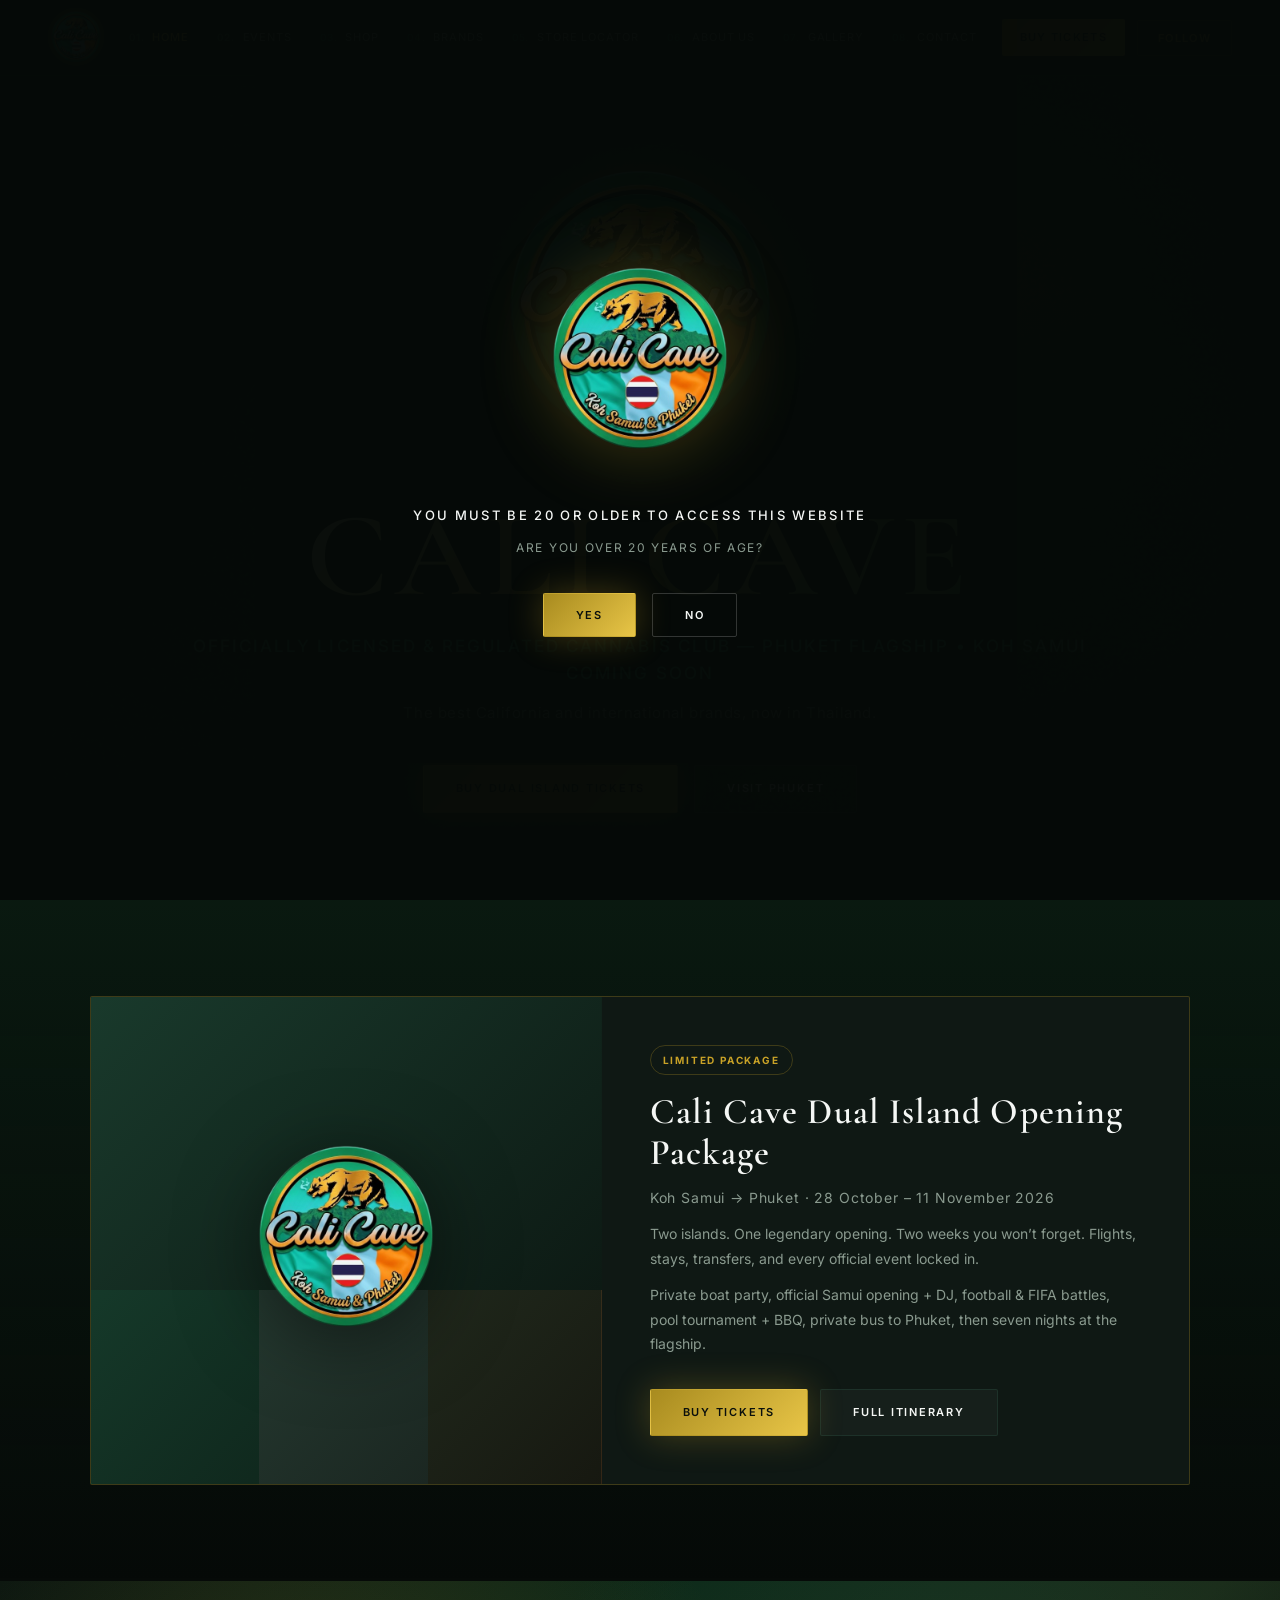
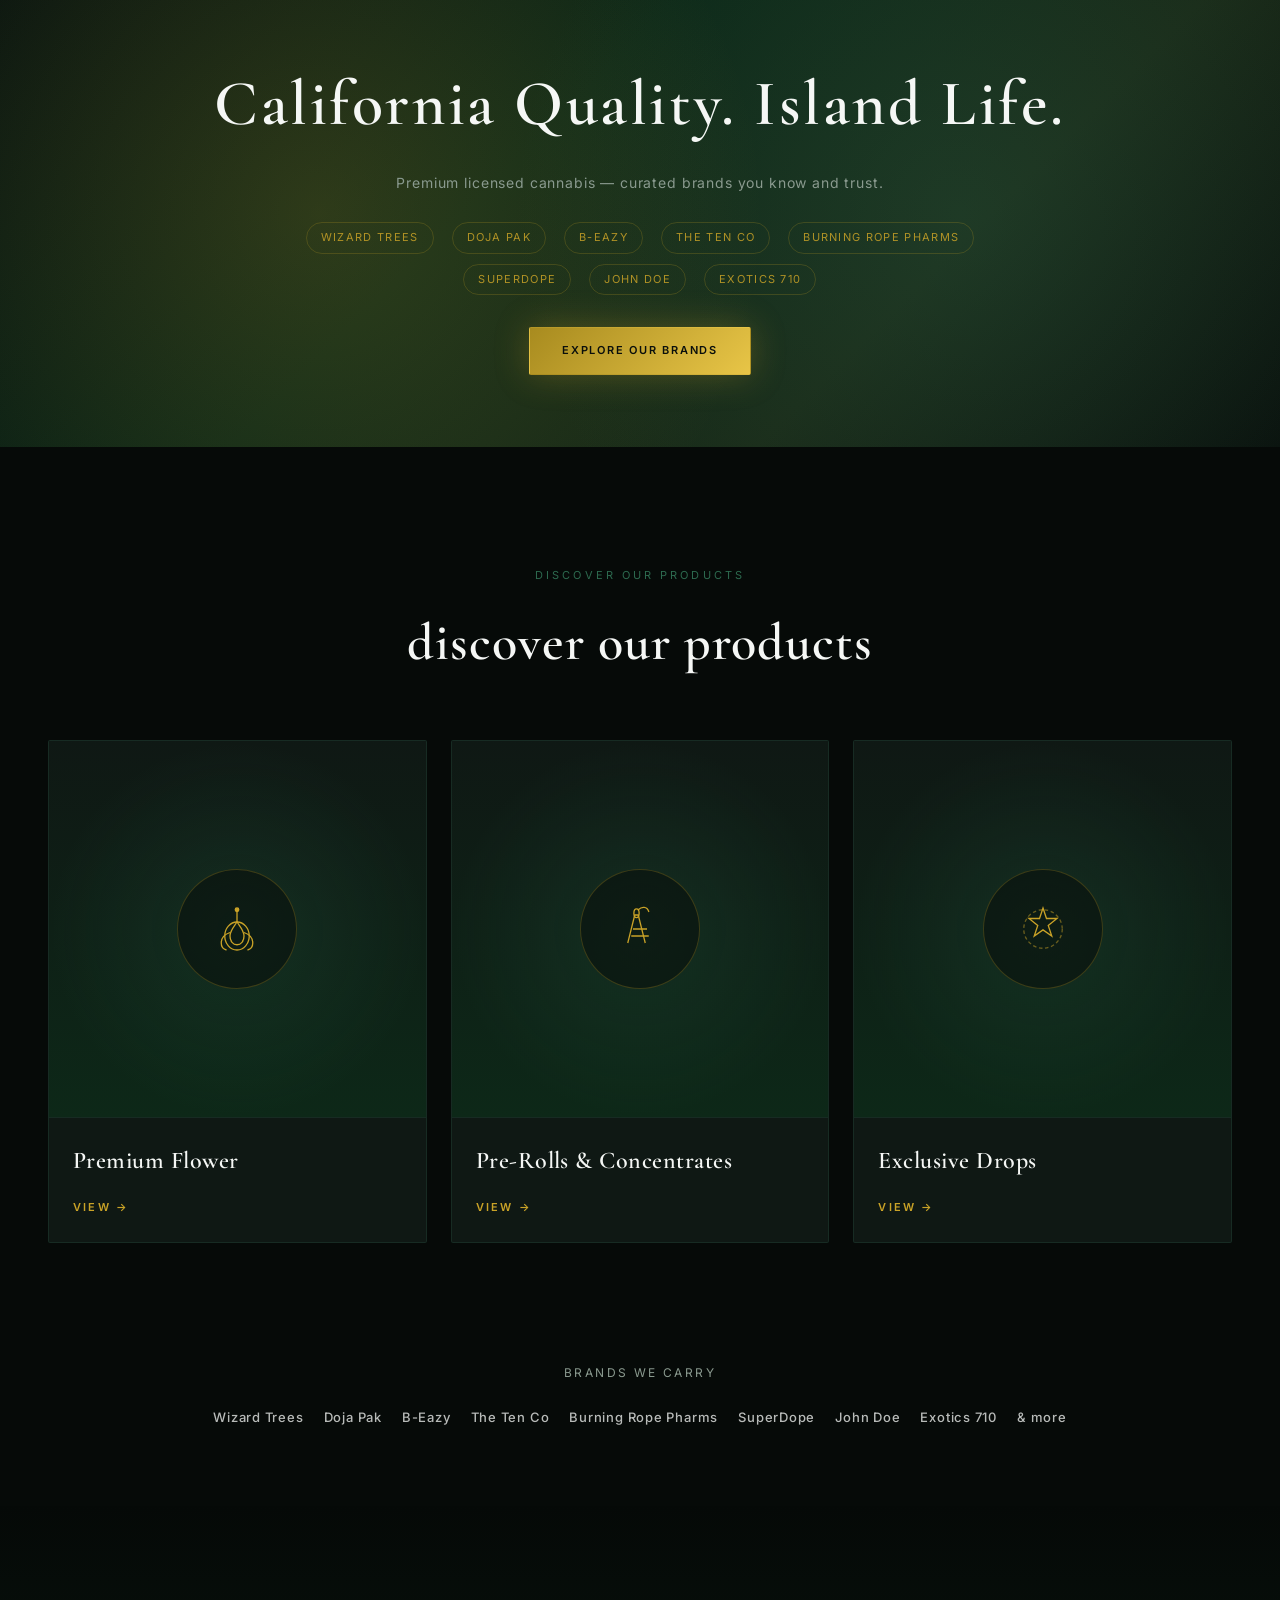
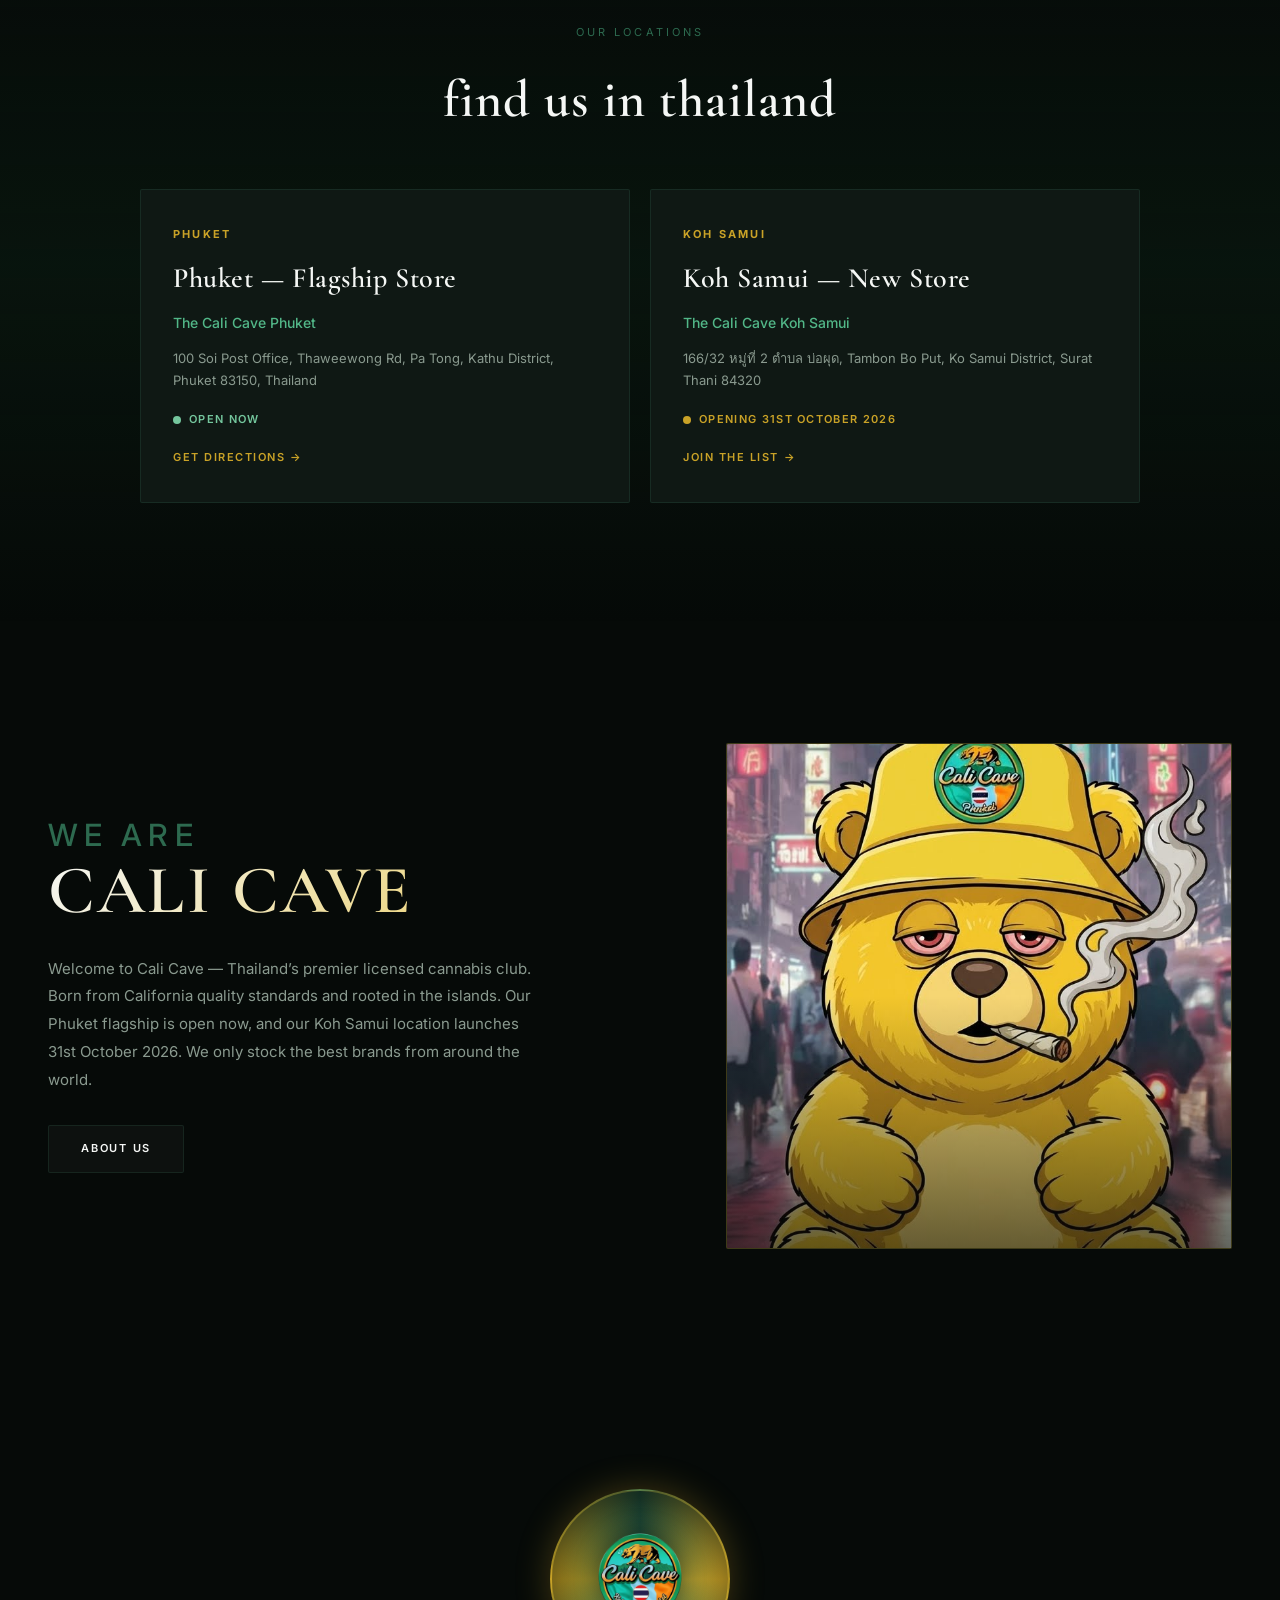
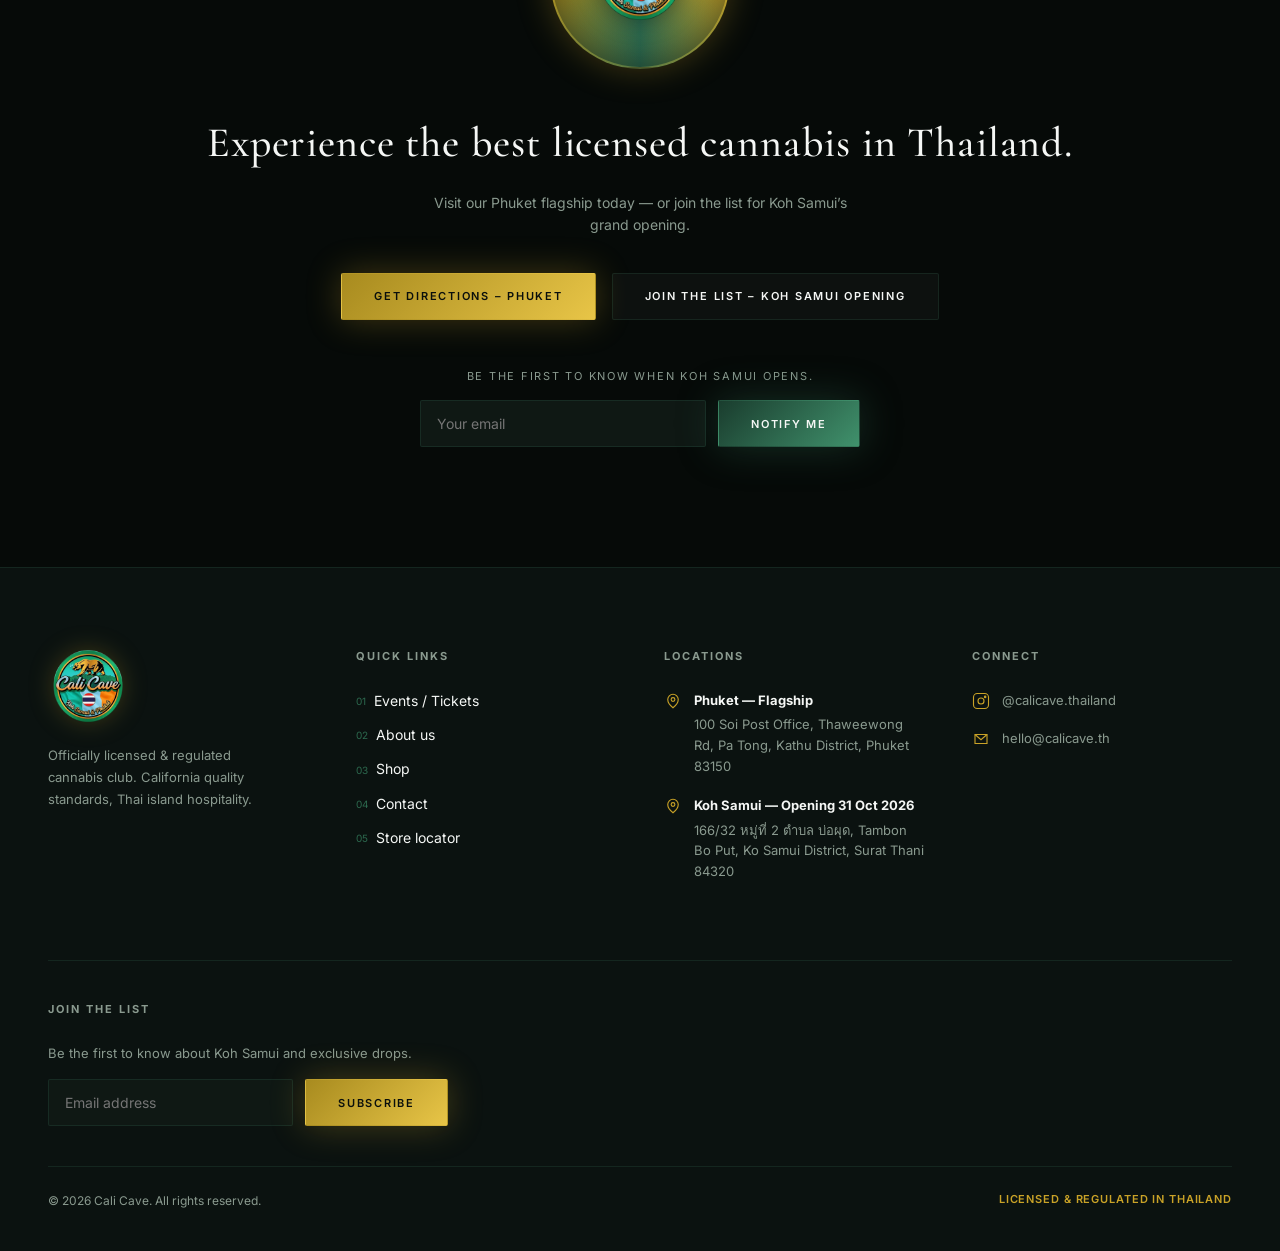
==== commit 0092d74a: "Add Dual Island Opening Package with Ticket Tailor checkout Feature the 28 Oct–11 Nov 2026 Koh Samui" ====
--- a/index.html
+++ b/index.html
@@ -32,14 +32,16 @@
     </a>
     <nav class="header__nav" aria-label="Primary">
       <a href="index.html" class="active"><span class="num">01.</span> Home</a>
-      <a href="shop.html"><span class="num">02.</span> Shop</a>
-      <a href="brands.html"><span class="num">03.</span> Brands</a>
-      <a href="store-locator.html"><span class="num">04.</span> Store Locator</a>
-      <a href="about-us.html"><span class="num">05.</span> About Us</a>
-      <a href="gallery.html"><span class="num">06.</span> Gallery</a>
-      <a href="contact.html"><span class="num">07.</span> Contact</a>
+      <a href="events.html"><span class="num">02.</span> Events</a>
+      <a href="shop.html"><span class="num">03.</span> Shop</a>
+      <a href="brands.html"><span class="num">04.</span> Brands</a>
+      <a href="store-locator.html"><span class="num">05.</span> Store Locator</a>
+      <a href="about-us.html"><span class="num">06.</span> About Us</a>
+      <a href="gallery.html"><span class="num">07.</span> Gallery</a>
+      <a href="contact.html"><span class="num">08.</span> Contact</a>
     </nav>
     <div class="header__actions">
+      <a href="https://app.tickettailor.com/events/calicave/2347156" class="header__tickets" target="_blank" rel="noopener">Buy Tickets</a>
       <button class="header__follow" type="button">Follow</button>
       <button class="menu-toggle" aria-label="Menu" type="button">
         <span></span><span></span><span></span>
@@ -52,12 +54,13 @@
     <img src="assets/images/logo.png" alt="Cali Cave" class="nav-overlay__logo">
     <ul class="nav-overlay__links">
       <li><a href="index.html"><span class="nav-overlay__num">01.</span>home</a></li>
-      <li><a href="shop.html"><span class="nav-overlay__num">02.</span>shop</a></li>
-      <li><a href="brands.html"><span class="nav-overlay__num">03.</span>brands</a></li>
-      <li><a href="store-locator.html"><span class="nav-overlay__num">04.</span>store locator</a></li>
-      <li><a href="about-us.html"><span class="nav-overlay__num">05.</span>about us</a></li>
-      <li><a href="gallery.html"><span class="nav-overlay__num">06.</span>gallery</a></li>
-      <li><a href="contact.html"><span class="nav-overlay__num">07.</span>contact</a></li>
+      <li><a href="events.html"><span class="nav-overlay__num">02.</span>events</a></li>
+      <li><a href="shop.html"><span class="nav-overlay__num">03.</span>shop</a></li>
+      <li><a href="brands.html"><span class="nav-overlay__num">04.</span>brands</a></li>
+      <li><a href="store-locator.html"><span class="nav-overlay__num">05.</span>store locator</a></li>
+      <li><a href="about-us.html"><span class="nav-overlay__num">06.</span>about us</a></li>
+      <li><a href="gallery.html"><span class="nav-overlay__num">07.</span>gallery</a></li>
+      <li><a href="contact.html"><span class="nav-overlay__num">08.</span>contact</a></li>
     </ul>
     <p class="nav-overlay__social">Follow us on Instagram <a href="https://www.instagram.com/calicave.thailand/" target="_blank" rel="noopener">@calicave.thailand</a></p>
   </nav>
@@ -72,8 +75,28 @@
         <p class="hero__tagline">Officially Licensed &amp; Regulated Cannabis Club — Phuket Flagship • Koh Samui Coming Soon</p>
         <p class="hero__sub">The best California and international brands, now in Thailand.</p>
         <div class="hero__cta">
-          <a href="store-locator.html#phuket" class="btn btn--primary">Visit Phuket</a>
-          <a href="#notify" class="btn btn--ghost" data-modal="notify-modal">Notify Me – Koh Samui Opening</a>
+          <a href="https://app.tickettailor.com/events/calicave/2347156" class="btn btn--primary" target="_blank" rel="noopener">Buy Dual Island Tickets</a>
+          <a href="store-locator.html#phuket" class="btn btn--ghost">Visit Phuket</a>
+        </div>
+      </div>
+    </section>
+
+    <!-- Dual Island Opening Package -->
+    <section class="event-spotlight" id="opening-package">
+      <div class="event-spotlight__card">
+        <div class="event-spotlight__visual">
+          <img src="assets/images/logo.png" alt="Cali Cave logo">
+        </div>
+        <div class="event-spotlight__content">
+          <span class="event-spotlight__badge">Limited Package</span>
+          <h2>Cali Cave Dual Island Opening Package</h2>
+          <p class="event-spotlight__dates">Koh Samui → Phuket · 28 October – 11 November 2026</p>
+          <p>Two islands. One legendary opening. Two weeks you won’t forget. Flights, stays, transfers, and every official event locked in.</p>
+          <p>Private boat party, official Samui opening + DJ, football &amp; FIFA battles, pool tournament + BBQ, private bus to Phuket, then seven nights at the flagship.</p>
+          <div class="event-spotlight__actions">
+            <a href="https://app.tickettailor.com/events/calicave/2347156" class="btn btn--primary" target="_blank" rel="noopener">Buy Tickets</a>
+            <a href="events.html" class="btn btn--ghost">Full itinerary</a>
+          </div>
         </div>
       </div>
     </section>
@@ -251,9 +274,9 @@
       <div>
         <h4>Quick Links</h4>
         <ul class="footer__links">
-          <li><a href="about-us.html"><span class="num">01</span> About us</a></li>
-          <li><a href="shop.html"><span class="num">02</span> Shop</a></li>
-          <li><a href="brands.html"><span class="num">03</span> Brands</a></li>
+          <li><a href="events.html"><span class="num">01</span> Events / Tickets</a></li>
+          <li><a href="about-us.html"><span class="num">02</span> About us</a></li>
+          <li><a href="shop.html"><span class="num">03</span> Shop</a></li>
           <li><a href="contact.html"><span class="num">04</span> Contact</a></li>
           <li><a href="store-locator.html"><span class="num">05</span> Store locator</a></li>
         </ul>
--- a/css/style.css
+++ b/css/style.css
@@ -1629,6 +1629,371 @@
   gap: 12px;
 }
 
+/* ── Header tickets CTA ── */
+.header__tickets {
+  display: none;
+  padding: 10px 18px;
+  font-size: 11px;
+  font-weight: 600;
+  letter-spacing: 0.12em;
+  text-transform: uppercase;
+  background: linear-gradient(135deg, var(--gold-dim), var(--gold-bright));
+  color: #0a0f0c;
+  border-radius: var(--radius);
+  transition: all 0.3s;
+}
+
+.header__tickets:hover {
+  transform: translateY(-1px);
+  box-shadow: var(--glow-gold);
+}
+
+@media (min-width: 768px) {
+  .header__tickets { display: inline-flex; align-items: center; }
+}
+
+/* ── Event feature (homepage + events page) ── */
+.event-spotlight {
+  padding: clamp(48px, 8vw, 96px) clamp(20px, 4vw, 48px);
+  background: linear-gradient(180deg, rgba(13, 40, 24, 0.5), transparent);
+}
+
+.event-spotlight__card {
+  max-width: 1100px;
+  margin: 0 auto;
+  display: grid;
+  grid-template-columns: 1fr;
+  gap: 0;
+  background: var(--bg-card);
+  border: 1px solid var(--border-gold);
+  border-radius: var(--radius);
+  overflow: hidden;
+}
+
+@media (min-width: 900px) {
+  .event-spotlight__card { grid-template-columns: 1fr 1.15fr; }
+}
+
+.event-spotlight__visual {
+  position: relative;
+  min-height: 280px;
+  display: flex;
+  align-items: center;
+  justify-content: center;
+  background:
+    linear-gradient(135deg, rgba(26, 61, 46, 0.9), rgba(10, 18, 14, 0.95)),
+    linear-gradient(90deg, #169b62 0%, #169b62 33%, #ffffff 33%, #ffffff 66%, #ff883e 66%);
+  background-size: 100% 100%, 100% 40%;
+  background-position: center, bottom;
+  background-repeat: no-repeat;
+  padding: 40px;
+}
+
+.event-spotlight__visual img {
+  width: clamp(140px, 22vw, 200px);
+  height: auto;
+  filter: drop-shadow(0 12px 40px rgba(0, 0, 0, 0.5));
+  z-index: 1;
+}
+
+.event-spotlight__content {
+  padding: clamp(32px, 5vw, 48px);
+  display: flex;
+  flex-direction: column;
+  justify-content: center;
+}
+
+.event-spotlight__badge {
+  display: inline-block;
+  align-self: flex-start;
+  font-size: 10px;
+  font-weight: 700;
+  letter-spacing: 0.18em;
+  text-transform: uppercase;
+  color: var(--gold);
+  border: 1px solid var(--border-gold);
+  padding: 6px 12px;
+  border-radius: 100px;
+  margin-bottom: 16px;
+}
+
+.event-spotlight__content h2 {
+  font-family: var(--font-display);
+  font-size: clamp(26px, 4vw, 36px);
+  font-weight: 600;
+  letter-spacing: 0.03em;
+  line-height: 1.15;
+  margin-bottom: 12px;
+  text-transform: none;
+}
+
+.event-spotlight__dates {
+  font-size: 13px;
+  color: var(--green);
+  letter-spacing: 0.06em;
+  margin-bottom: 16px;
+}
+
+.event-spotlight__content p {
+  color: var(--text-muted);
+  font-size: 14px;
+  line-height: 1.75;
+  margin-bottom: 12px;
+}
+
+.event-spotlight__actions {
+  display: flex;
+  flex-wrap: wrap;
+  gap: 12px;
+  margin-top: 20px;
+}
+
+/* Full events page */
+.event-feature {
+  max-width: 1100px;
+  margin: 0 auto;
+  display: grid;
+  grid-template-columns: 1fr;
+  gap: 32px;
+  align-items: center;
+}
+
+@media (min-width: 900px) {
+  .event-feature { grid-template-columns: 0.85fr 1.15fr; gap: 48px; }
+}
+
+.event-feature__media {
+  position: relative;
+  aspect-ratio: 1;
+  border-radius: var(--radius);
+  border: 1px solid var(--border-gold);
+  overflow: hidden;
+  display: flex;
+  align-items: center;
+  justify-content: center;
+  background: radial-gradient(ellipse at center, rgba(45, 106, 79, 0.35), var(--forest-deep));
+}
+
+.event-feature__flag-bg {
+  position: absolute;
+  inset: 0;
+  background:
+    linear-gradient(180deg, transparent 55%, rgba(6, 10, 8, 0.4)),
+    linear-gradient(90deg, #169b62 0%, #169b62 33%, #ffffff 33%, #ffffff 66%, #ff883e 66%);
+  opacity: 0.35;
+}
+
+.event-feature__logo {
+  position: relative;
+  z-index: 1;
+  width: 55%;
+  height: auto;
+  filter: drop-shadow(0 16px 40px rgba(0, 0, 0, 0.45));
+}
+
+.event-feature__badge {
+  display: inline-block;
+  font-size: 10px;
+  font-weight: 700;
+  letter-spacing: 0.18em;
+  text-transform: uppercase;
+  color: var(--gold);
+  border: 1px solid var(--border-gold);
+  padding: 6px 12px;
+  border-radius: 100px;
+  margin-bottom: 16px;
+}
+
+.event-feature__body h2 {
+  font-family: var(--font-display);
+  font-size: clamp(28px, 4vw, 40px);
+  font-weight: 600;
+  letter-spacing: 0.02em;
+  line-height: 1.15;
+  margin-bottom: 20px;
+  text-transform: none;
+}
+
+.event-feature__meta {
+  list-style: none;
+  margin-bottom: 20px;
+}
+
+.event-feature__meta li {
+  font-size: 14px;
+  color: var(--text-muted);
+  margin-bottom: 8px;
+  line-height: 1.5;
+}
+
+.event-feature__meta strong {
+  color: var(--gold);
+  font-weight: 600;
+  margin-right: 8px;
+  letter-spacing: 0.06em;
+  font-size: 11px;
+  text-transform: uppercase;
+}
+
+.event-feature__lead {
+  font-size: 17px !important;
+  color: var(--text) !important;
+  font-weight: 500;
+  margin-bottom: 12px !important;
+}
+
+.event-feature__body p {
+  color: var(--text-muted);
+  font-size: 15px;
+  line-height: 1.8;
+  margin-bottom: 12px;
+}
+
+.event-feature__cta {
+  display: flex;
+  flex-wrap: wrap;
+  gap: 12px;
+  margin: 28px 0 16px;
+}
+
+.event-feature__limited {
+  font-size: 12px !important;
+  letter-spacing: 0.12em;
+  text-transform: uppercase;
+  color: var(--gold) !important;
+}
+
+.itinerary-grid {
+  display: grid;
+  grid-template-columns: 1fr;
+  gap: 20px;
+  max-width: 1100px;
+  margin: 0 auto;
+}
+
+@media (min-width: 900px) {
+  .itinerary-grid { grid-template-columns: 1fr 0.85fr 1fr; }
+}
+
+.itinerary-card {
+  padding: 32px 28px;
+  background: var(--bg-card);
+  border: 1px solid var(--border);
+  border-radius: var(--radius);
+  transition: border-color 0.3s;
+}
+
+.itinerary-card:hover { border-color: var(--border-gold); }
+
+.itinerary-card--move {
+  border-color: rgba(201, 162, 39, 0.35);
+  background: linear-gradient(160deg, rgba(201, 162, 39, 0.08), var(--bg-card));
+}
+
+.itinerary-card__phase {
+  display: block;
+  font-size: 10px;
+  font-weight: 700;
+  letter-spacing: 0.2em;
+  text-transform: uppercase;
+  color: var(--emerald);
+  margin-bottom: 12px;
+}
+
+.itinerary-card h3 {
+  font-family: var(--font-display);
+  font-size: 28px;
+  font-weight: 600;
+  margin-bottom: 4px;
+}
+
+.itinerary-card__dates {
+  font-size: 13px;
+  color: var(--gold);
+  margin-bottom: 16px;
+  letter-spacing: 0.04em;
+}
+
+.itinerary-card__intro {
+  font-size: 14px;
+  color: var(--text-muted);
+  line-height: 1.7;
+  margin-bottom: 20px;
+}
+
+.itinerary-list {
+  list-style: none;
+}
+
+.itinerary-list li {
+  font-size: 14px;
+  color: var(--text);
+  padding: 12px 0;
+  border-top: 1px solid var(--border);
+  line-height: 1.5;
+}
+
+.itinerary-list li span {
+  display: block;
+  font-size: 11px;
+  font-weight: 600;
+  letter-spacing: 0.1em;
+  text-transform: uppercase;
+  color: var(--green);
+  margin-bottom: 4px;
+}
+
+.package-includes {
+  background: linear-gradient(180deg, transparent, rgba(13, 40, 24, 0.4), transparent);
+}
+
+.package-includes__inner {
+  max-width: 640px;
+  margin: 0 auto;
+  text-align: center;
+}
+
+.package-includes__inner h2 {
+  font-family: var(--font-display);
+  font-size: clamp(28px, 4vw, 40px);
+  margin-bottom: 16px;
+}
+
+.package-includes__lead {
+  color: var(--text-muted);
+  font-size: 15px;
+  line-height: 1.75;
+  margin-bottom: 32px;
+}
+
+.package-includes__list {
+  list-style: none;
+  text-align: left;
+  max-width: 400px;
+  margin: 0 auto 36px;
+}
+
+.package-includes__list li {
+  position: relative;
+  padding: 14px 0 14px 28px;
+  font-size: 15px;
+  border-bottom: 1px solid var(--border);
+  color: var(--text);
+}
+
+.package-includes__list li::before {
+  content: '';
+  position: absolute;
+  left: 0;
+  top: 50%;
+  transform: translateY(-50%);
+  width: 8px;
+  height: 8px;
+  border-radius: 50%;
+  background: var(--gold);
+  box-shadow: 0 0 10px rgba(201, 162, 39, 0.5);
+}
+
 /* Utility */
 .text-center { text-align: center; }
 .mb-48 { margin-bottom: 48px; }
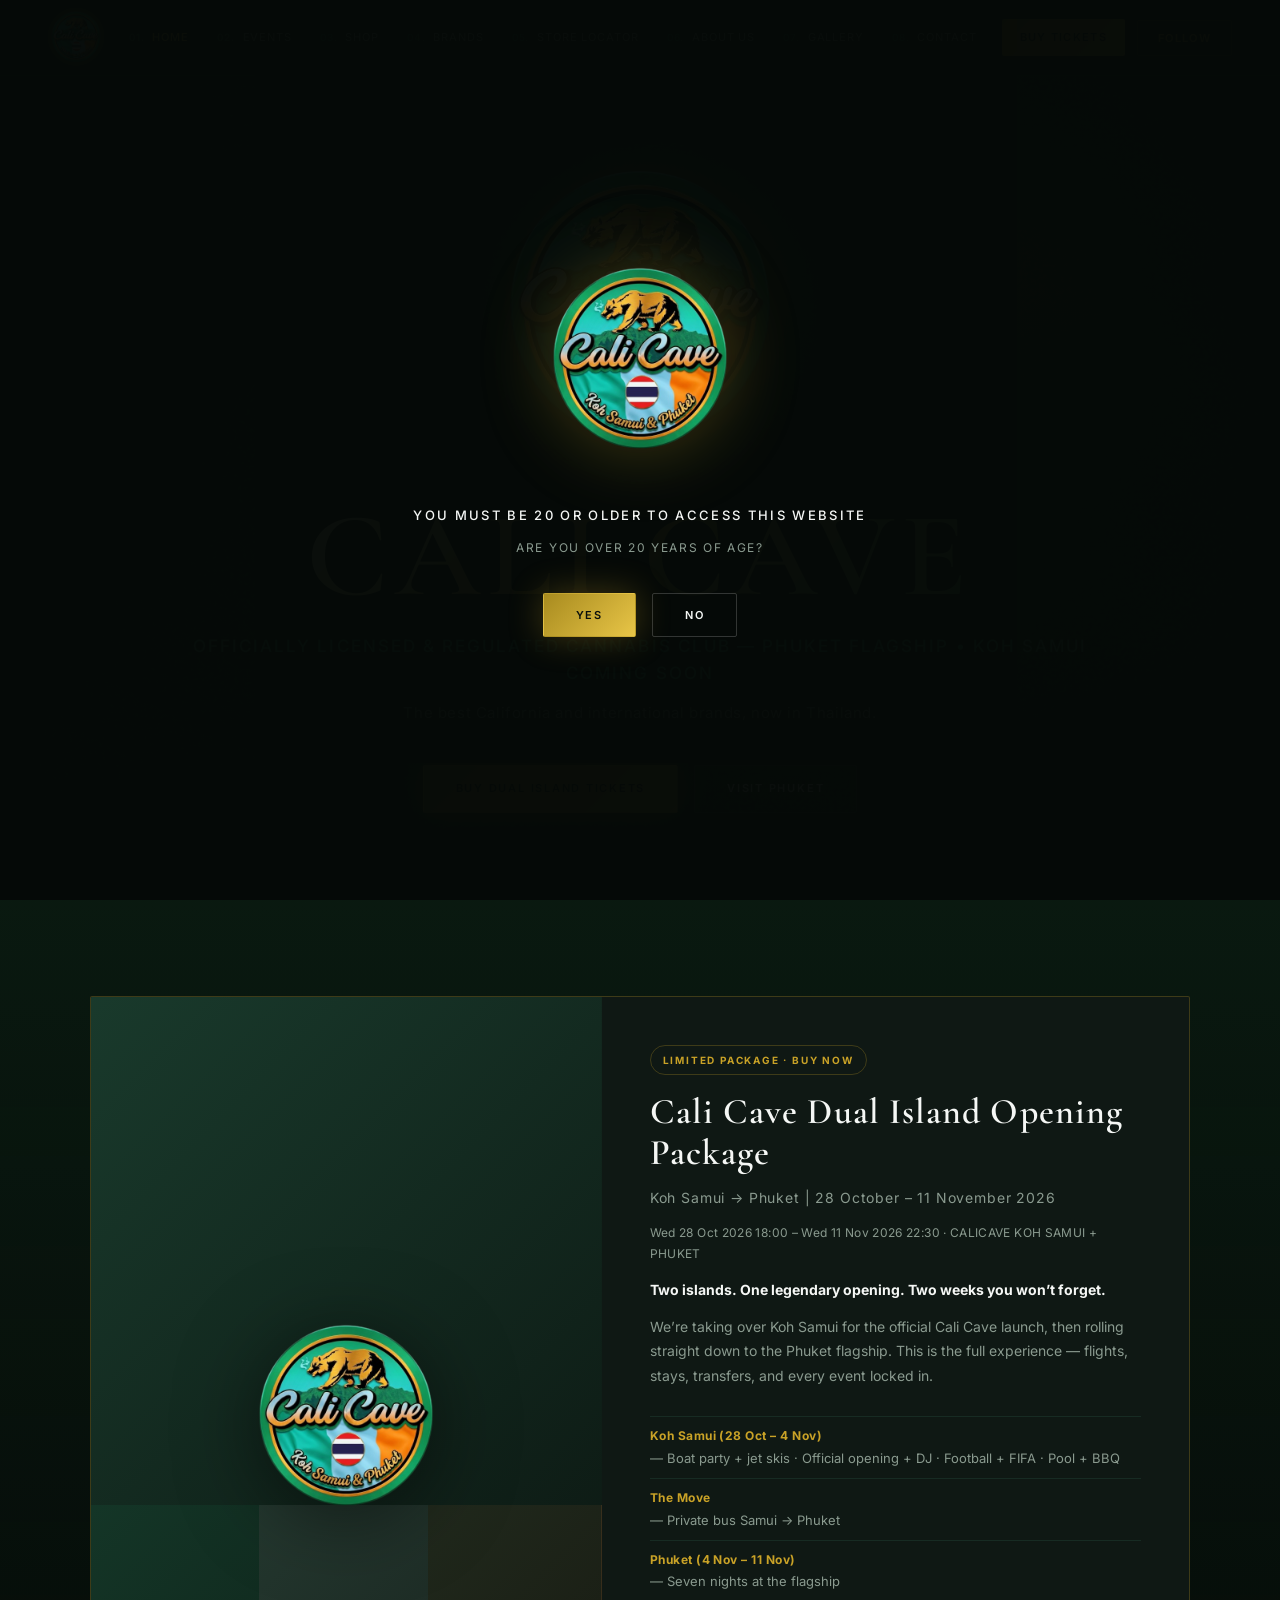
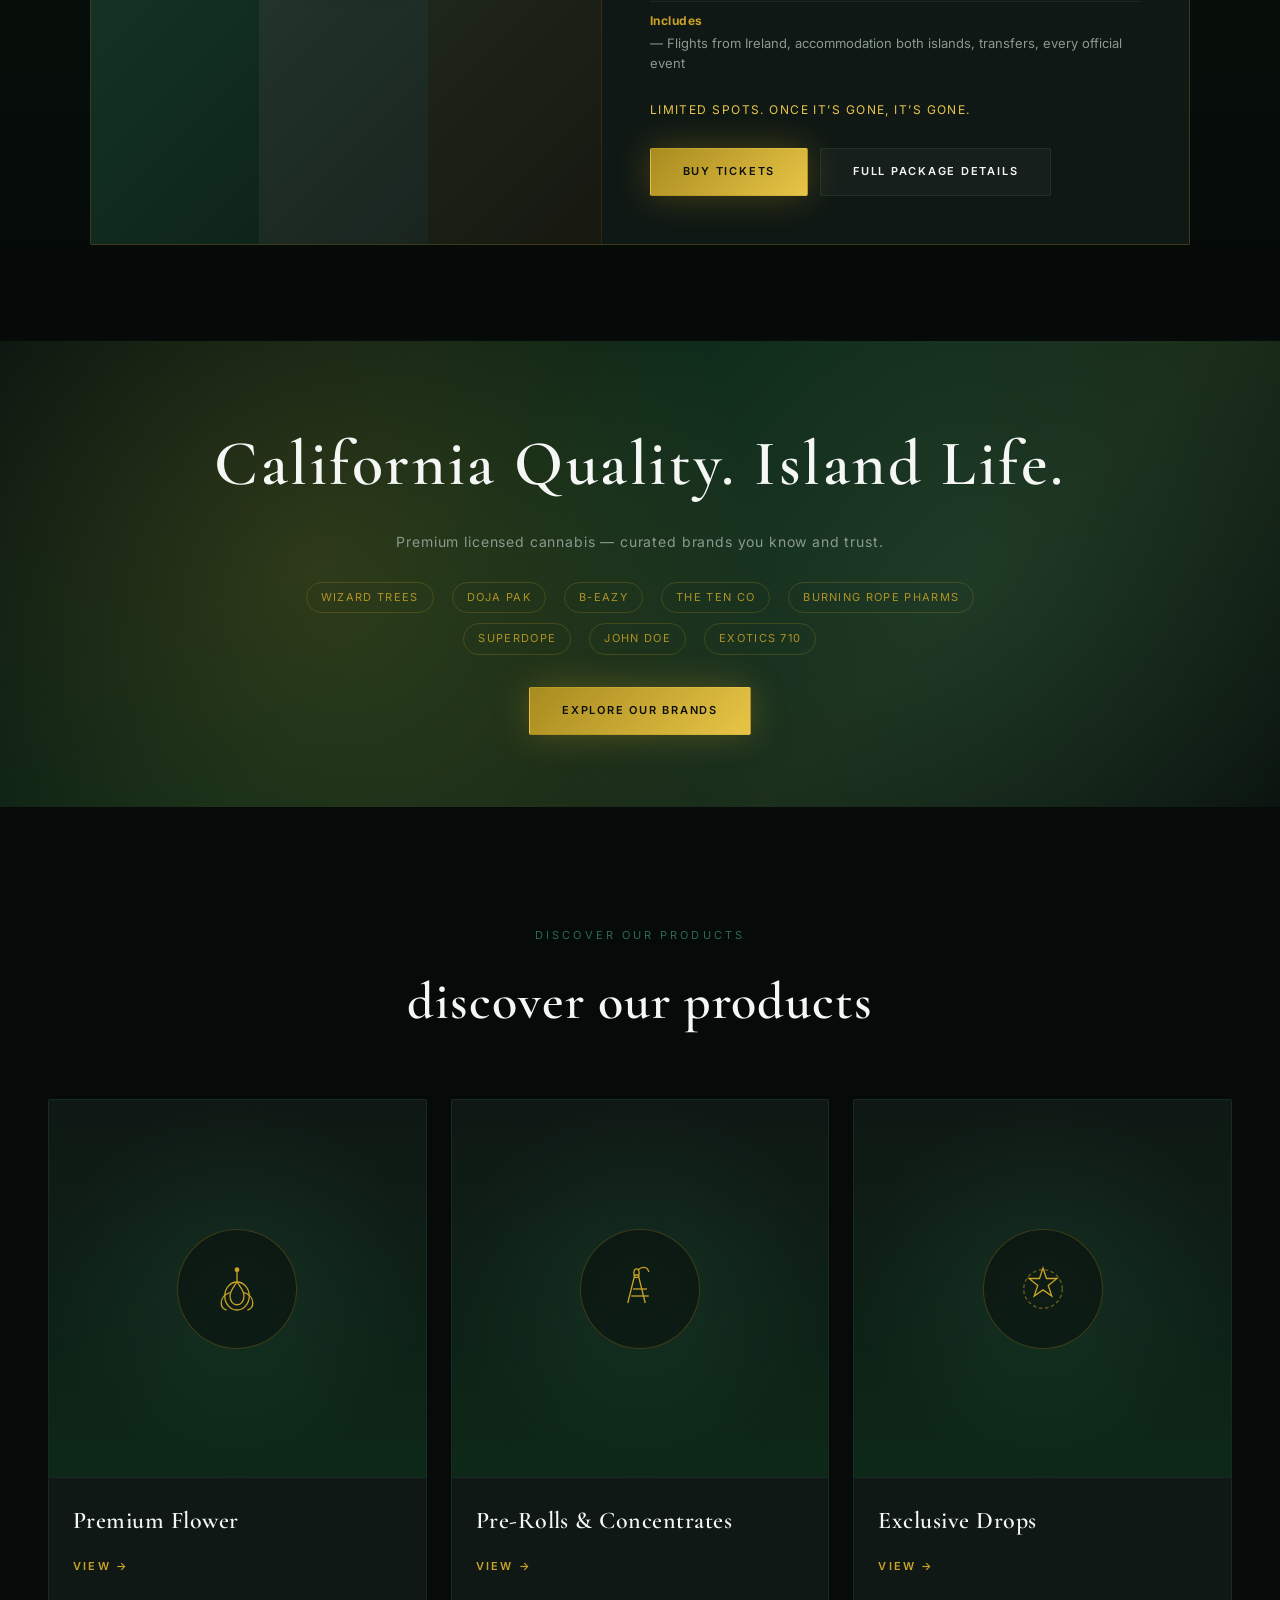
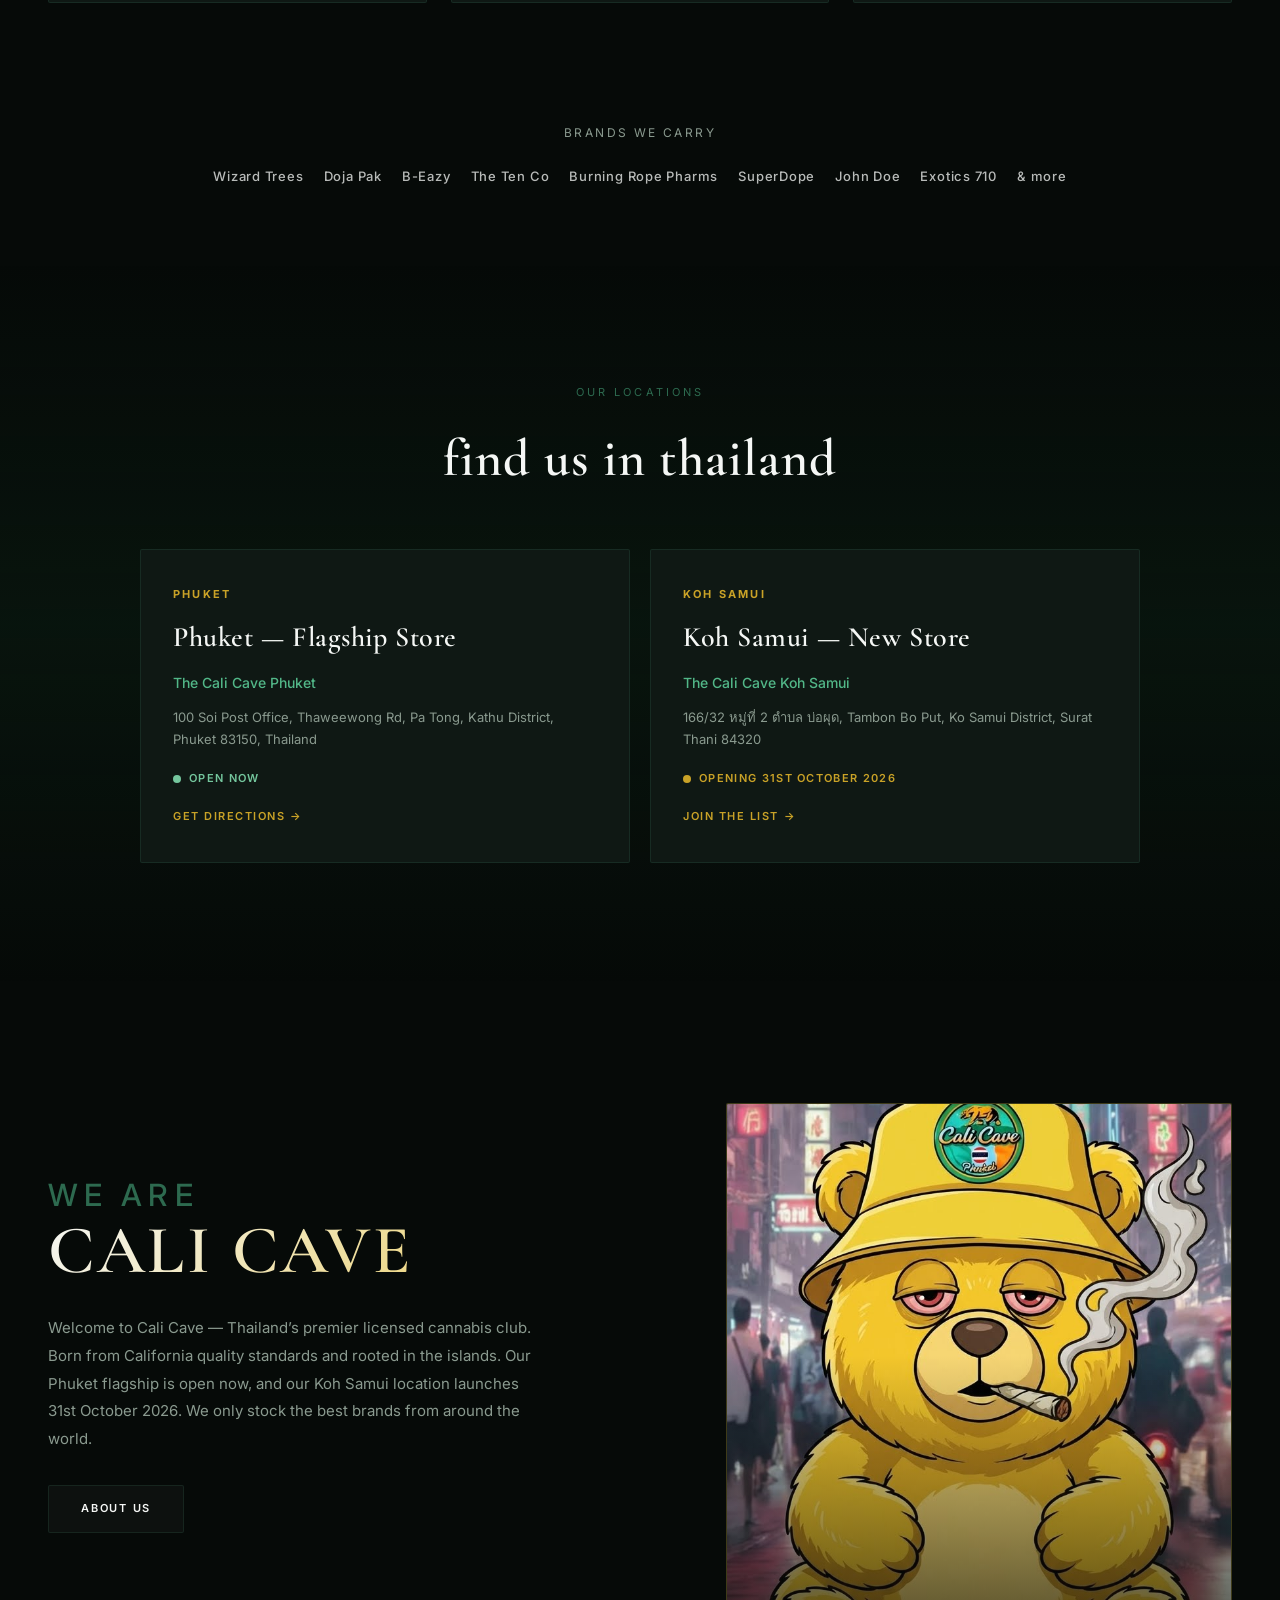
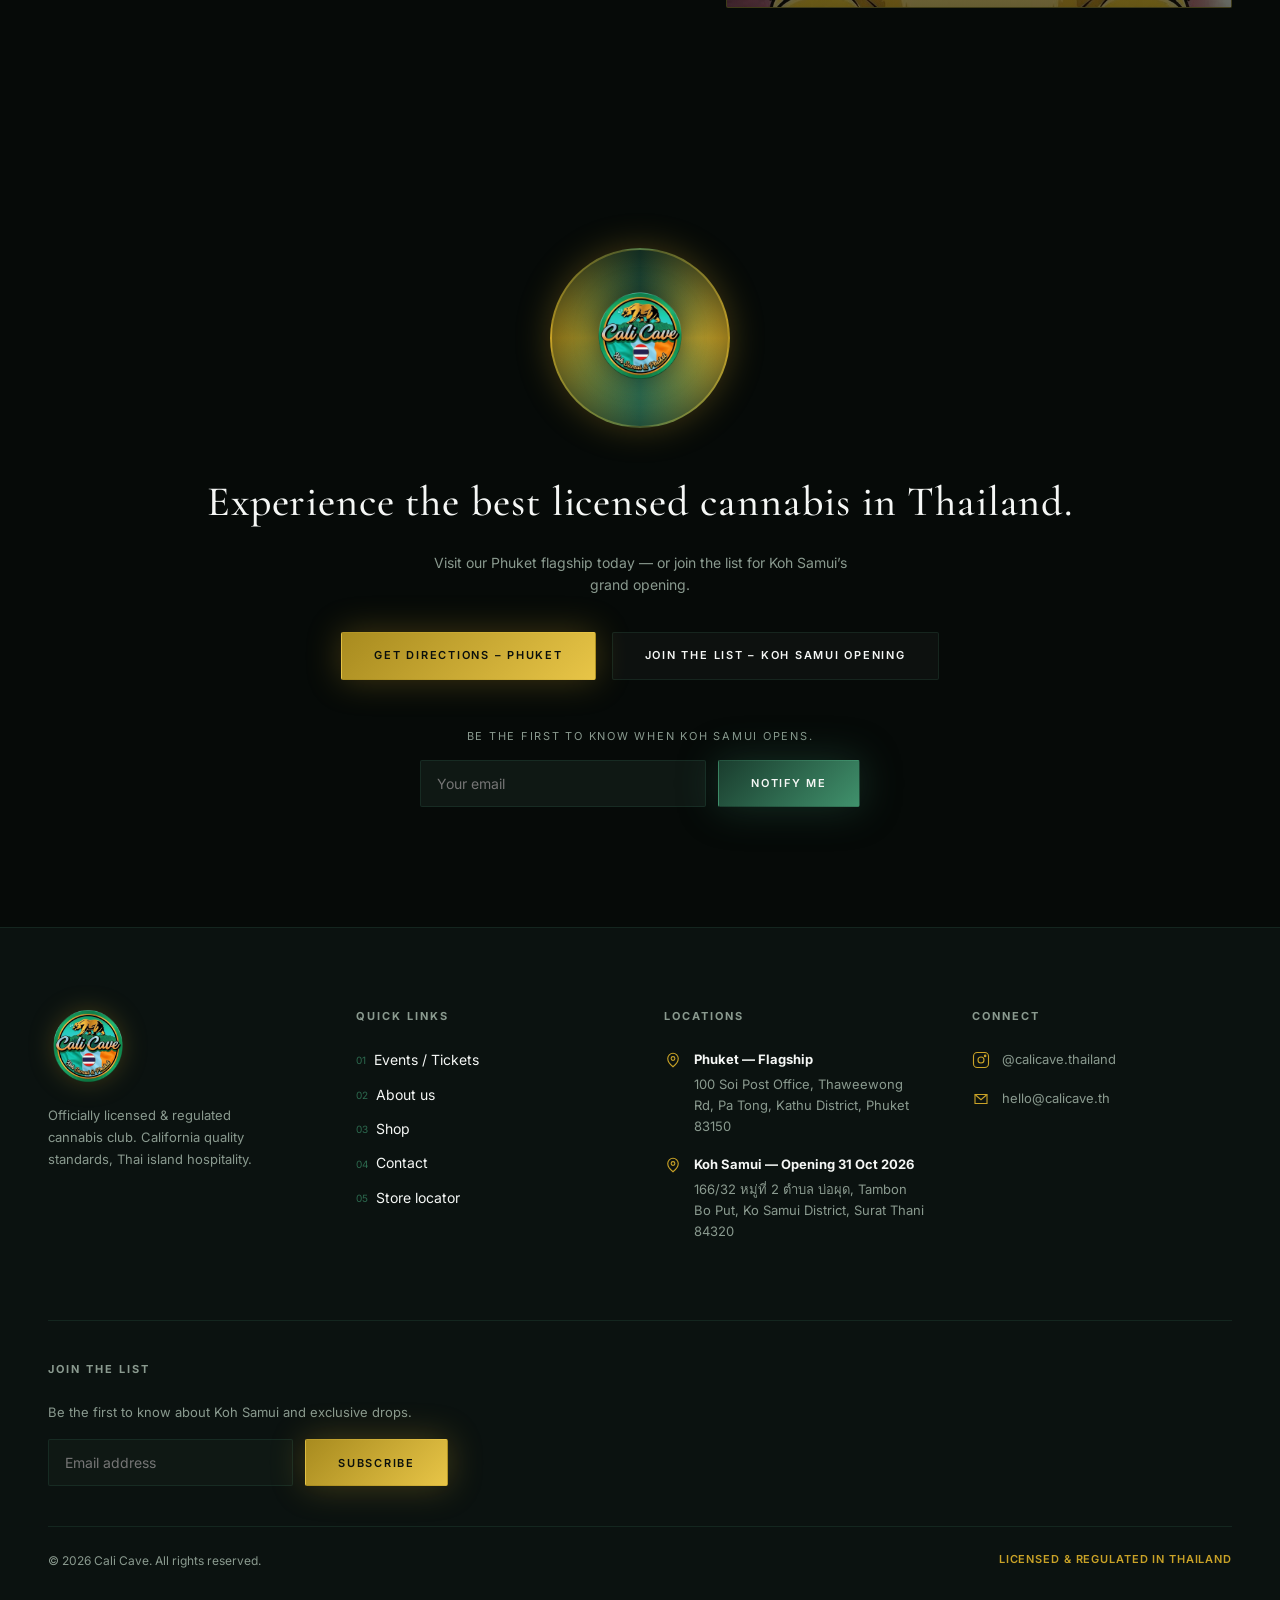
==== commit e4a614a2: "Expand Dual Island package details with Ticket Tailor payment Mirror full package copy from the list" ====
--- a/index.html
+++ b/index.html
@@ -81,21 +81,29 @@
       </div>
     </section>
 
-    <!-- Dual Island Opening Package -->
+    <!-- Dual Island Opening Package — full details + payment -->
     <section class="event-spotlight" id="opening-package">
       <div class="event-spotlight__card">
         <div class="event-spotlight__visual">
           <img src="assets/images/logo.png" alt="Cali Cave logo">
         </div>
         <div class="event-spotlight__content">
-          <span class="event-spotlight__badge">Limited Package</span>
+          <span class="event-spotlight__badge">Limited Package · Buy Now</span>
           <h2>Cali Cave Dual Island Opening Package</h2>
-          <p class="event-spotlight__dates">Koh Samui → Phuket · 28 October – 11 November 2026</p>
-          <p>Two islands. One legendary opening. Two weeks you won’t forget. Flights, stays, transfers, and every official event locked in.</p>
-          <p>Private boat party, official Samui opening + DJ, football &amp; FIFA battles, pool tournament + BBQ, private bus to Phuket, then seven nights at the flagship.</p>
+          <p class="event-spotlight__dates">Koh Samui → Phuket | 28 October – 11 November 2026</p>
+          <p class="event-spotlight__when">Wed 28 Oct 2026 18:00 – Wed 11 Nov 2026 22:30 · CALICAVE KOH SAMUI + PHUKET</p>
+          <p><strong style="color:var(--text)">Two islands. One legendary opening. Two weeks you won’t forget.</strong></p>
+          <p>We’re taking over Koh Samui for the official Cali Cave launch, then rolling straight down to the Phuket flagship. This is the full experience — flights, stays, transfers, and every event locked in.</p>
+          <ul class="event-spotlight__list">
+            <li><strong>Koh Samui (28 Oct – 4 Nov)</strong> — Boat party + jet skis · Official opening + DJ · Football + FIFA · Pool + BBQ</li>
+            <li><strong>The Move</strong> — Private bus Samui → Phuket</li>
+            <li><strong>Phuket (4 Nov – 11 Nov)</strong> — Seven nights at the flagship</li>
+            <li><strong>Includes</strong> — Flights from Ireland, accommodation both islands, transfers, every official event</li>
+          </ul>
+          <p class="event-spotlight__urgency">Limited spots. Once it’s gone, it’s gone.</p>
           <div class="event-spotlight__actions">
             <a href="https://app.tickettailor.com/events/calicave/2347156" class="btn btn--primary" target="_blank" rel="noopener">Buy Tickets</a>
-            <a href="events.html" class="btn btn--ghost">Full itinerary</a>
+            <a href="events.html" class="btn btn--ghost">Full package details</a>
           </div>
         </div>
       </div>
--- a/css/style.css
+++ b/css/style.css
@@ -1629,6 +1629,413 @@
   gap: 12px;
 }
 
+/* ── Extra button sizes ── */
+.btn--xl {
+  padding: 16px 40px;
+  font-size: 12px;
+  min-width: 200px;
+}
+
+.btn--block {
+  width: 100%;
+  display: flex;
+}
+
+/* ── Package hero (Ticket Tailor style) ── */
+.package-hero {
+  max-width: 720px;
+  margin: 0 auto;
+  padding: 40px clamp(20px, 4vw, 48px) 24px;
+  text-align: center;
+}
+
+.package-hero__banner {
+  position: relative;
+  border-radius: var(--radius);
+  overflow: hidden;
+  border: 1px solid var(--border-gold);
+  min-height: 200px;
+  display: flex;
+  align-items: center;
+  justify-content: center;
+  margin-bottom: 36px;
+  background:
+    linear-gradient(180deg, rgba(6, 10, 8, 0.15), rgba(6, 10, 8, 0.55)),
+    linear-gradient(90deg, #169b62 0%, #169b62 33%, #ffffff 33%, #ffffff 66%, #ff883e 66%);
+  padding: 40px 24px;
+}
+
+.package-hero__logo {
+  width: clamp(120px, 28vw, 180px);
+  height: auto;
+  filter: drop-shadow(0 12px 32px rgba(0, 0, 0, 0.5));
+}
+
+.package-hero__org {
+  font-size: 13px;
+  font-weight: 600;
+  letter-spacing: 0.08em;
+  color: var(--text-muted);
+  margin-bottom: 12px;
+}
+
+.package-hero h1 {
+  font-family: var(--font-display);
+  font-size: clamp(28px, 5vw, 42px);
+  font-weight: 700;
+  letter-spacing: 0.02em;
+  line-height: 1.15;
+  margin-bottom: 24px;
+  background: linear-gradient(135deg, var(--text), var(--gold-bright));
+  -webkit-background-clip: text;
+  -webkit-text-fill-color: transparent;
+  background-clip: text;
+}
+
+.package-hero__meta {
+  list-style: none;
+  margin-bottom: 32px;
+  text-align: left;
+  max-width: 480px;
+  margin-left: auto;
+  margin-right: auto;
+}
+
+.package-hero__meta li {
+  display: flex;
+  align-items: flex-start;
+  gap: 12px;
+  font-size: 14px;
+  color: var(--text-muted);
+  margin-bottom: 12px;
+  line-height: 1.5;
+}
+
+.package-hero__meta svg {
+  width: 18px;
+  height: 18px;
+  flex-shrink: 0;
+  margin-top: 2px;
+  color: var(--gold);
+}
+
+.package-hero__pay-note {
+  margin-top: 14px;
+  font-size: 12px;
+  color: var(--text-muted);
+  letter-spacing: 0.06em;
+}
+
+/* ── Package details layout ── */
+.package-details__wrap {
+  max-width: 1100px;
+  margin: 0 auto;
+  display: grid;
+  grid-template-columns: 1fr;
+  gap: 40px;
+  align-items: start;
+}
+
+@media (min-width: 960px) {
+  .package-details__wrap {
+    grid-template-columns: 1.4fr 0.85fr;
+    gap: 48px;
+  }
+}
+
+.package-copy h2 {
+  font-family: var(--font-display);
+  font-size: clamp(28px, 4vw, 40px);
+  font-weight: 600;
+  margin-bottom: 10px;
+  text-transform: none;
+}
+
+.package-copy__route {
+  font-size: 14px;
+  color: var(--gold);
+  letter-spacing: 0.04em;
+  margin-bottom: 28px;
+}
+
+.package-copy__lead {
+  font-size: 20px !important;
+  font-weight: 500;
+  color: var(--text) !important;
+  line-height: 1.5;
+  margin-bottom: 20px !important;
+}
+
+.package-copy > p {
+  color: var(--text-muted);
+  font-size: 15px;
+  line-height: 1.85;
+  margin-bottom: 20px;
+}
+
+.package-copy h3 {
+  font-family: var(--font-display);
+  font-size: 22px;
+  color: var(--green);
+  margin: 36px 0 20px;
+}
+
+.package-block {
+  padding: 28px 24px;
+  background: var(--bg-card);
+  border: 1px solid var(--border);
+  border-radius: var(--radius);
+  margin-bottom: 16px;
+}
+
+.package-block--accent {
+  border-color: rgba(201, 162, 39, 0.4);
+  background: linear-gradient(160deg, rgba(201, 162, 39, 0.1), var(--bg-card));
+}
+
+.package-block--summary {
+  border-color: var(--border);
+  margin-top: 8px;
+}
+
+.package-block h4 {
+  font-family: var(--font-display);
+  font-size: 24px;
+  font-weight: 600;
+  margin-bottom: 10px;
+}
+
+.package-block h4 span {
+  font-family: var(--font);
+  font-size: 13px;
+  font-weight: 500;
+  color: var(--gold);
+  letter-spacing: 0.04em;
+}
+
+.package-block > p {
+  color: var(--text-muted);
+  font-size: 14px;
+  line-height: 1.75;
+  margin-bottom: 0;
+}
+
+.package-bullets {
+  list-style: none;
+  margin-top: 18px;
+}
+
+.package-bullets li {
+  position: relative;
+  padding: 12px 0 12px 18px;
+  font-size: 14px;
+  color: var(--text);
+  border-top: 1px solid var(--border);
+  line-height: 1.55;
+}
+
+.package-bullets li::before {
+  content: '';
+  position: absolute;
+  left: 0;
+  top: 1.15em;
+  width: 6px;
+  height: 6px;
+  border-radius: 50%;
+  background: var(--emerald);
+}
+
+.package-bullets strong {
+  color: var(--green-glow);
+  font-weight: 600;
+}
+
+.package-urgency {
+  margin-top: 20px;
+  font-size: 15px;
+  color: var(--gold-bright);
+  letter-spacing: 0.04em;
+  line-height: 1.6;
+}
+
+.package-copy__cta {
+  display: flex;
+  flex-wrap: wrap;
+  gap: 14px;
+  margin-top: 36px;
+}
+
+/* Payment sidebar */
+.package-pay {
+  position: relative;
+}
+
+.package-pay__card {
+  position: sticky;
+  top: calc(var(--header-h) + 24px);
+  padding: 32px 28px;
+  background: var(--bg-elevated);
+  border: 1px solid var(--border-gold);
+  border-radius: var(--radius);
+  text-align: center;
+  box-shadow: var(--glow-gold);
+}
+
+.package-pay__logo {
+  width: 72px;
+  height: auto;
+  margin: 0 auto 16px;
+  filter: drop-shadow(0 0 12px rgba(201, 162, 39, 0.35));
+}
+
+.package-pay__label {
+  font-size: 10px;
+  font-weight: 700;
+  letter-spacing: 0.2em;
+  text-transform: uppercase;
+  color: var(--emerald);
+  margin-bottom: 10px;
+}
+
+.package-pay__card h3 {
+  font-family: var(--font-display);
+  font-size: 22px;
+  font-weight: 600;
+  margin-bottom: 6px;
+  line-height: 1.25;
+}
+
+.package-pay__dates {
+  font-size: 13px;
+  color: var(--gold);
+  margin-bottom: 20px;
+}
+
+.package-pay__list {
+  list-style: none;
+  text-align: left;
+  margin-bottom: 24px;
+}
+
+.package-pay__list li {
+  font-size: 13px;
+  color: var(--text-muted);
+  padding: 8px 0 8px 20px;
+  position: relative;
+  border-bottom: 1px solid var(--border);
+}
+
+.package-pay__list li::before {
+  content: '✓';
+  position: absolute;
+  left: 0;
+  color: var(--green);
+  font-size: 12px;
+}
+
+.package-pay__secure {
+  margin-top: 14px;
+  font-size: 11px;
+  color: var(--text-muted);
+  letter-spacing: 0.08em;
+  text-transform: uppercase;
+}
+
+.package-pay__link {
+  display: block;
+  margin-top: 10px;
+  font-size: 11px;
+  color: var(--gold);
+  word-break: break-all;
+  opacity: 0.8;
+  transition: opacity 0.2s;
+}
+
+.package-pay__link:hover { opacity: 1; }
+
+/* Sticky mobile buy bar */
+.sticky-buy {
+  position: fixed;
+  bottom: 0;
+  left: 0;
+  right: 0;
+  z-index: 900;
+  display: flex;
+  align-items: center;
+  justify-content: space-between;
+  gap: 16px;
+  padding: 14px 20px;
+  padding-bottom: max(14px, env(safe-area-inset-bottom));
+  background: rgba(6, 10, 8, 0.95);
+  backdrop-filter: blur(16px);
+  border-top: 1px solid var(--border-gold);
+}
+
+.sticky-buy__info {
+  display: flex;
+  flex-direction: column;
+  gap: 2px;
+  min-width: 0;
+}
+
+.sticky-buy__info strong {
+  font-size: 13px;
+  white-space: nowrap;
+  overflow: hidden;
+  text-overflow: ellipsis;
+}
+
+.sticky-buy__info span {
+  font-size: 11px;
+  color: var(--text-muted);
+}
+
+@media (min-width: 960px) {
+  .sticky-buy { display: none; }
+}
+
+body:has(.sticky-buy) .footer {
+  padding-bottom: 100px;
+}
+
+/* Homepage package list extras */
+.event-spotlight__when {
+  font-size: 12px !important;
+  color: var(--text-muted) !important;
+  letter-spacing: 0.03em;
+  margin-bottom: 14px !important;
+}
+
+.event-spotlight__list {
+  list-style: none;
+  margin: 16px 0;
+  text-align: left;
+}
+
+.event-spotlight__list li {
+  font-size: 13px;
+  color: var(--text-muted);
+  padding: 10px 0;
+  border-top: 1px solid var(--border);
+  line-height: 1.55;
+}
+
+.event-spotlight__list strong {
+  color: var(--gold);
+  display: block;
+  margin-bottom: 2px;
+  font-size: 12px;
+  letter-spacing: 0.04em;
+}
+
+.event-spotlight__urgency {
+  font-size: 12px !important;
+  letter-spacing: 0.12em;
+  text-transform: uppercase;
+  color: var(--gold-bright) !important;
+  margin-bottom: 8px !important;
+}
+
 /* ── Header tickets CTA ── */
 .header__tickets {
   display: none;
